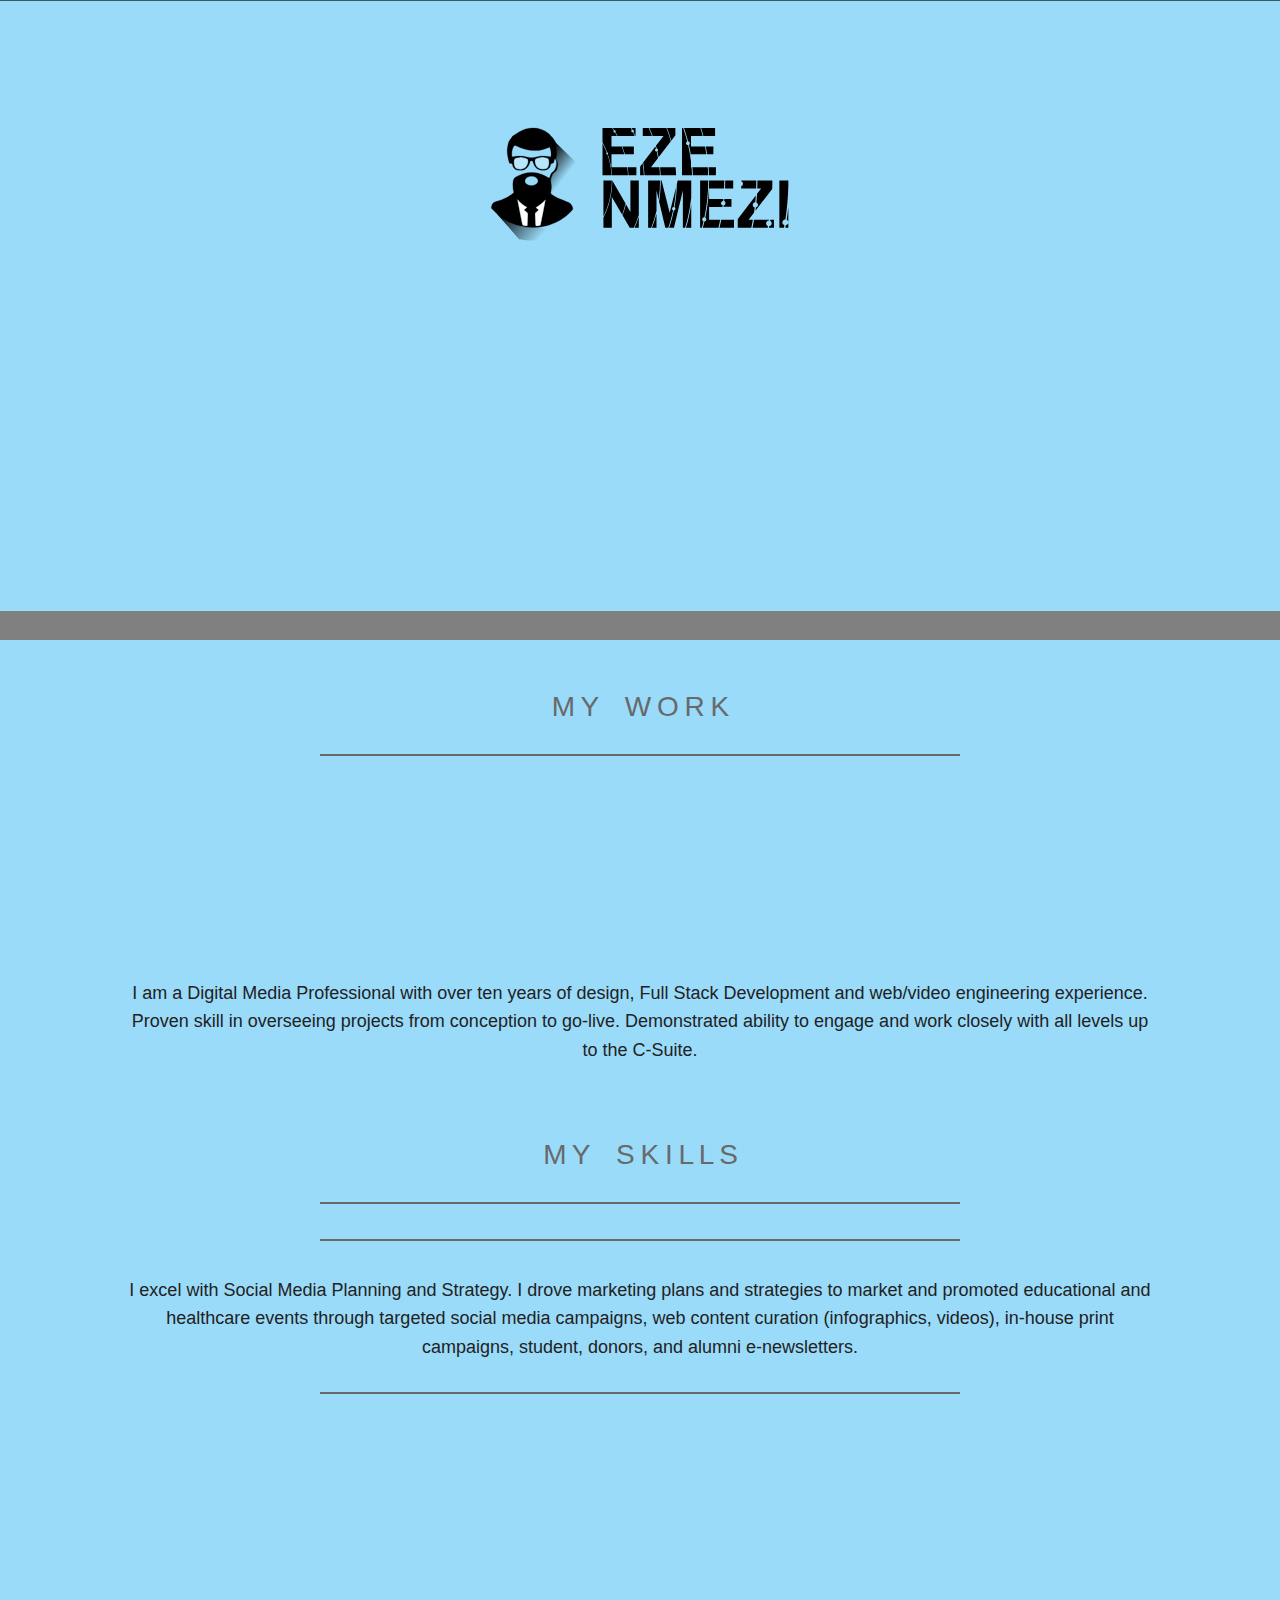
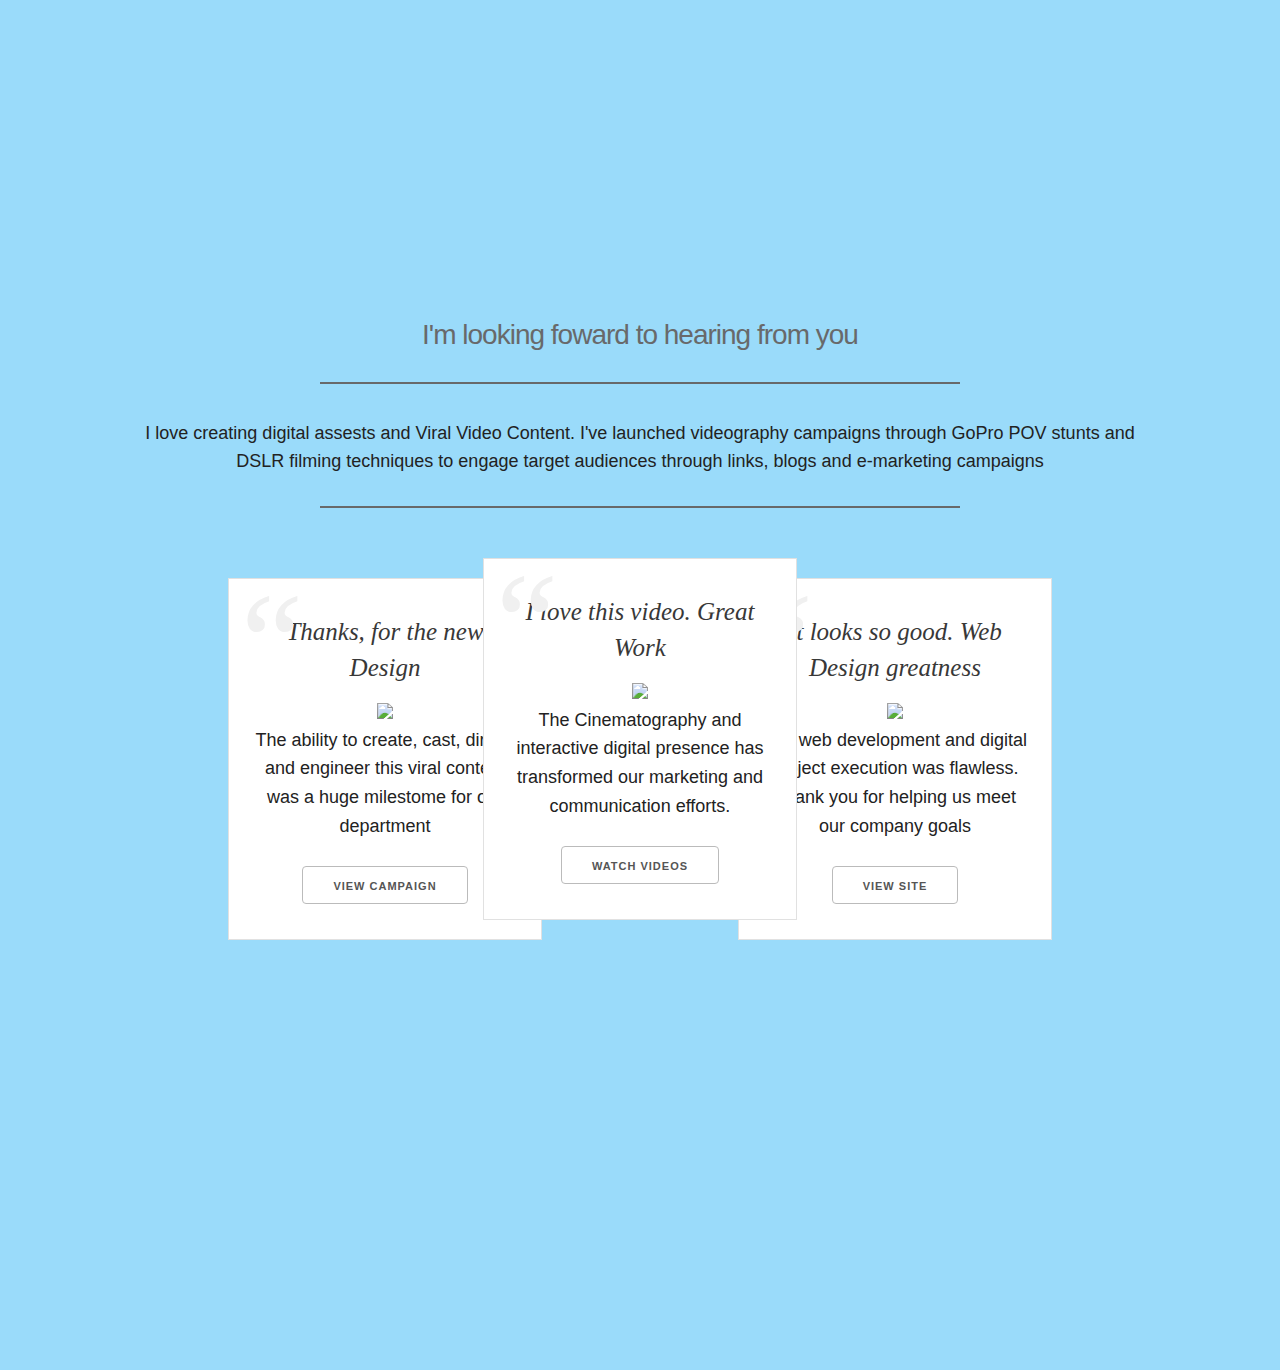
==== index.html @ 30be96ca "form" ====
<!DOCTYPE html>
<html lang="en">
  <head>
    <meta charset="utf-8">
    <title>Eze Nmezi</title>
    <meta name="description" content="A personal website that illustrate my career path and current skills">
    <meta name="author" content="">
    <meta name="viewport" content="width=device-width, initial-scale=1">
    <link rel="stylesheet" href="css/style.css">
    <link rel="icon" sizes="16x16 32x32 48x48 64x64" href="images/favicon.ico">
    <!--if IElink(rel='shortcut icon', href='images/favicon.ico')
    -->
    <!-- Optional: Android & iPhone-->
    <link rel="apple-touch-icon-precomposed" href="images/favicon-152.png">
    <!-- Optional: IE10 Tile.-->
    <meta name="msapplication-TileColor" content="#FFFFFF">
    <meta name="msapplication-TileImage" content="images/favicon-144.png">
    <!-- Optional: ipads, androids, iphones, ...-->
    <link rel="apple-touch-icon-precomposed" sizes="152x152" href="images/favicon-152.png">
    <link rel="apple-touch-icon-precomposed" sizes="144x144" href="images/favicon-144.png">
    <link rel="apple-touch-icon-precomposed" sizes="120x120" href="images/favicon-120.png">
    <link rel="apple-touch-icon-precomposed" sizes="114x114" href="images/favicon-114.png">
    <link rel="apple-touch-icon-precomposed" sizes="72x72" href="images/favicon-72.png">
    <link rel="apple-touch-icon-precomposed" href="images/favicon-57.png">
  </head>
  <body>
    <header class="bird-boxes">
      <div class="back-bird"></div>
      <div class="logo"></div>
      <div class="fore-bird"></div>
      <div class="fore-bird-lefty"></div>
      <div class="barshade"></div>
    </header>
    <section class="content">
      <article>
        <h1>M Y  &nbsp;&nbsp;  W O R K</h1>
        <hr>
        <div class="clothes-pics">
          <div class="row img-row">
            <figure class="columns three"><a href="http://www.ccnm.edu" target="_blank"><img src="images/brand1.jpg">
                <figcaption>Drupal, WordPress, Moodle & More</figcaption></a></figure>
            <figure class="columns three"><a href="http://www.ccnmihc.ca" target="_blank"><img src="images/brand2.jpg">
                <figcaption>Drupal, Wix, CSS3</figcaption></a></figure>
            <figure class="columns three"><a href="https://web.archive.org/web/20010217183633/http://www.freshheads.labatt.com/" target="_blank"><img src="images/brand3.jpg">
                <figcaption>HTML5, FLASH, ActionScript</figcaption></a></figure>
            <figure class="columns three"><a href="http://wattisretail.com/projectPage.php?id=147" target="_blank"><img src="images/brand4.jpg">
                <figcaption>InDesign, Quark,SAP, MSOffice</figcaption></a></figure>
          </div>
          <div class="row img-row">
            <figure class="columns three"><a href="http://lexcorpweb.com/images/Projects/other/BIG_Deloitte1.png" target="_blank"><img src="images/brand5.jpg">
                <figcaption>Package Design, Illustrator</figcaption></a></figure>
            <figure class="columns three"><a href="http://upperviewhomes.com" target="_blank"><img src="images/brand6.jpg">
                <figcaption>FCP, Premiere,Cinematography</figcaption></a></figure>
            <figure class="columns three"><a href="http://www.yak.com" target="_blank"><img src="images/brand7.jpg">
                <figcaption>Photoshop, Branding, Photography, ASP</figcaption></a></figure>
            <figure class="columns three"><a href="http://www.drbdiet.ca" target="_blank"><img src="images/brand8.jpg">
                <figcaption>Tradeshow, e-Signage,  Billboards</figcaption></a></figure>
          </div>
          <div class="row img-row">
            <figure class="columns three"><a href="http://www.satinfinish.com" target="_blank"><img src="images/brand9.jpg">
                <figcaption>Interactive DVD,  ActionScipt, Javascript</figcaption></a></figure>
            <figure class="columns three"><a href="http://www.oicc.ca" target="_blank"><img src="images/brand10.jpg">
                <figcaption>UX Design, PHP, ASP, SQL,<br> Branding, Social Media</figcaption></a></figure>
            <figure class="columns three"><a href="http://www.lifematescanada.com" target="_blank"><img src="images/brand11.jpg">
                <figcaption>Flash, SEO,  SMM, Animation</figcaption></a></figure>
            <figure class="columns three"><a href="http://ccnmbntc.ca" target="_blank"><img src="images/brand12.jpg">
                <figcaption>Drupal, Photography,  Project Management</figcaption></a></figure>
          </div>
        </div>
        <p>I am a Digital Media Professional with over ten years of design, Full Stack Development and web/video engineering experience. Proven skill in overseeing projects from conception to go-live. Demonstrated ability to engage and work closely with all levels up to the C-Suite.</p><br><br>
        <h1>M Y  &nbsp;&nbsp;  S K I L L S</h1>
        <hr>
        <!--
        #l
        #myParallax8.glowbox.overflow-hidden.column
          div(style='left:-1px;top:-1px;background-image: url(images/bg.png); height:900px; width: 100%;', data-lock='yes')
          div(style='left:0px;top:0px;', data-z='15')
            img(src='images/sun.png', width='100%' )
          div(style='left:0px;top:0px;width:100%;', data-z='10')
            img(src='images/parabuilding.png', width='100%', class='max-width:100%; height:auto;')
          div(style='left:1000px;top:150px;', data-z='-5')
            img(src='images/bottomtree.png', width='100%')
          div(style='left:0px;top:-130px;', data-z='-95')
            img(src='images/foretree.png', width='100%')
          div(style='left:1000px;top:640px;', data-z='-295')
            img(src='images/mepara.png', width='100%')
          div(style='left:110px;top:240px;', data-lock='yes')
            p.white
            svg#Layer_1(version='1.1', xmlns='http://www.w3.org/2000/svg', xmlns:xlink='http://www.w3.org/1999/xlink', x='0px', y='0px', width='1920px', height='1080px', viewbox='0 0 1920 1080', enable-background='new 0 0 1920 1080', xml:space='preserve')
              rect(x='66.316', y='69.947', fill='white', stroke='#FFFFFF', opacity='0', stroke-width='3', stroke-miterlimit='10', width='115.79', height='115.79', onmouseover="evt.target.setAttribute('opacity', '0.25');", onmouseout="evt.target.setAttribute('opacity','0');")
              rect(x='188.684', y='69.947', fill='white', stroke='#FFFFFF', opacity='0', stroke-miterlimit='10', width='115.79', height='115.79' onmouseover="evt.target.setAttribute('opacity', '0.25');", onmouseout="evt.target.setAttribute('opacity','0');")
              rect(x='3075', y='69.947', fill='white', stroke='#FFFFFF', opacity='0', stroke-miterlimit='10', width='115.79', height='115.79' onmouseover="evt.target.setAttribute('opacity', '0.25');", onmouseout="evt.target.setAttribute('opacity','0');")
              rect(x='429.474', y='69.947', fill='white', stroke='#FFFFFF', opacity='0', stroke-miterlimit='10', width='115.79', height='115.79' onmouseover="evt.target.setAttribute('opacity', '0.25');", onmouseout="evt.target.setAttribute('opacity','0');")
              rect(x='547.895', y='69.947', fill='white', stroke='#FFFFFF', opacity='0', stroke-miterlimit='10', width='115.79', height='115.79' onmouseover="evt.target.setAttribute('opacity', '0.25');", onmouseout="evt.target.setAttribute('opacity','0');")
              rect(x='670.263', y='69.947', fill='white', stroke='#FFFFFF', opacity='0', stroke-miterlimit='10', width='115.79', height='115.79' onmouseover="evt.target.setAttribute('opacity', '0.25');", onmouseout="evt.target.setAttribute('opacity','0');")
              rect(x='788.685', y='69.947', fill='white', stroke='#FFFFFF', opacity='0', stroke-miterlimit='10', width='115.79', height='115.79' onmouseover="evt.target.setAttribute('opacity', '0.25');", onmouseout="evt.target.setAttribute('opacity','0');")
              rect(x='911.053', y='69.947', fill='white', stroke='#FFFFFF', opacity='0', stroke-miterlimit='10', width='115.789', height='115.79' onmouseover="evt.target.setAttribute('opacity', '0.25');", onmouseout="evt.target.setAttribute('opacity','0');")
              g
              path(fill='none', stroke='#FFFFFF', stroke-width='2', d='M100.941,84.393h9.396v48.708c0,19.333-9.504,25.272-22.032,25.272\
              c-3.456,0-7.668-0.756-10.044-1.728l1.404-7.668c1.944,0.756,4.752,1.404,7.884,1.404c8.424,0,13.392-3.78,13.392-18.036V84.393z')
              path(fill='none', stroke='#FFFFFF', stroke-width='2', d='M124.7,145.738c4.212,2.592,10.368,4.752,16.848,4.752\
              c9.612,0,15.229-5.076,15.229-12.42c0-6.804-3.888-10.692-13.716-14.472c-11.88-4.212-19.225-10.368-19.225-20.628\
              c0-11.34,9.396-19.764,23.544-19.764c7.452,0,12.853,1.728,16.092,3.564l-2.592,7.668c-2.376-1.296-7.236-3.456-13.824-3.456\
              c-9.936,0-13.716,5.94-13.716,10.908c0,6.804,4.428,10.152,14.472,14.04c12.312,4.752,18.576,10.692,18.576,21.384\
              c0,11.232-8.316,20.953-25.488,20.953c-7.02,0-14.688-2.052-18.576-4.644L124.7,145.738z')
        
        -->
        <hr>
        <p>I excel with Social Media Planning and Strategy. I drove marketing plans and strategies to market and promoted educational and healthcare events through targeted social media campaigns, web content curation (infographics, videos), in-house print campaigns, student, donors, and alumni e-newsletters.</p>
        <hr>
        <div class="large-window">
          <div class="window-tint">
            <div class="promo-text">Give me a Call<strong><span>Cell 416-SER-IOUS </span></strong><a href="" class="window-cta">Call Now</a></div>
          </div>
        </div>
        <h1>I'm looking foward to hearing from you</h1>
        <hr>
        <p>I love creating digital assests and Viral Video Content. I've launched videography campaigns through GoPro POV stunts and DSLR filming techniques to engage target audiences through links, blogs and e-marketing campaigns</p>
        <hr>
        <div class="blog-posts row">
          <div class="post columns four post-1">
            <blockquote>Thanks, for the new Design</blockquote><img src="images/posts/one.jpg">
            <p>The ability to create, cast, direct, and engineer this viral content was a huge milestome for our department</p>
            <p><a href="http://myccnm2012.tumblr.com" target="_blank" class="button"> View Campaign</a></p>
          </div>
          <div class="post columns four post-2">
            <blockquote>I love this video. Great Work</blockquote><img src="images/posts/two.jpg">
            <p>The Cinematography and interactive digital presence has transformed our marketing and communication efforts.</p>
            <p><a href="https://vimeo.com/65852728" target="_blank" class="button">Watch Videos</a></p>
          </div>
          <div class="post columns four post-3">
            <blockquote>It looks so good. Web Design greatness</blockquote><img src="images/posts/three.jpg">
            <p>The web development and digital project execution was flawless. Thank you for helping us meet our company goals</p>
            <p><a href="http://annualreport.ccnm.edu" target="_blank" class="button">View Site</a></p>
          </div>
        </div>
      </article>
    </section>
    <footer>
      <div class="row footer-stuff">
        <div class="columns three"><strong>STAY IN TOUCH WITH ME</strong>
          <ul>
            <li><a href="https://twitter.com/ezenmezi">Twitter</a></li>
            <li><a href="https://www.behance.net/ezenmezi">Behance</a></li>
            <li><a href="https://www.linkedin.com/in/ezenick">LinkedIN</a></li>
            <li><a href="https://www.instagram.com/mediakingdoms">Instagram</a></li>
          </ul>
        </div>
        <div class="columns three"><strong>Top 5 Sites</strong>
          <ul>
            <li><a href="http://www.ezestudio.com" target="_blank" title="(Freelance Site)">Eze Studio</a></li>
            <li><a href="http://www.mediakingdoms.com" target="_blank" title="Company Site">Media Kingdoms</a></li>
            <li><a href="http://annualreport.ccnm.edu" target="_blank">Annual Reports(WordPress)</a></li>
            <li><a href="http://www.ccnm.edu/sites/ccnm/files/flashcontent/ar_final.swf" target="_blank">Annual Reports(Flash)</a></li>
            <li><a href="http://myccnm2012.tumblr.com/" target="_blank">Annual Reports(Social Media)</a></li>
          </ul>
        </div>
        <div class="columns six">
          <h1>Wait, please don't go</h1>
          <p><strong> I promise... </strong>I wont send you an email unless it's really awesome.</p>
          <form action="mailto:eze.nmezi@gmail.com?Subject=Test_Post" class="php">').row 
            <div class="columns eight">
              <input type="email" placeholder="Your Email" class="u-full-width">
              <input type="hidden" name="recipient" value="info@ezenmezi.com" class="hidden">
            </div>
            <div class="columns four">
              <input type="submit" value="Subscribe" class="button-primary">
            </div>
          </form>
        </div>
      </div>
    </footer>
  </body>
  <script src="js/jquery-2.1.3.min.js"></script>
  <script type="text/javascript" src="js/jquery.real-parallax.js"></script>
  <script type="text/javascript">
    $(document).ready(function(){
    $('#myParallax8').parallax({ focusZ:40, sensitivityX:0, sensitivityY:0.6});
    });
    
  </script>
  <script src="js/functions.js"></script>
</html>
---- css/style.css ----
@charset "UTF-8";
/*! normalize.css v3.0.2 | MIT License | git.io/normalize */
/**
 * 1. Set default font family to sans-serif.
 * 2. Prevent iOS text size adjust after orientation change, without disabling
 *    user zoom.
 */
html {
  font-family: sans-serif;
  /* 1 */
  -ms-text-size-adjust: 100%;
  /* 2 */
  -webkit-text-size-adjust: 100%;
  /* 2 */ }

/**
 * Remove default margin.
 */
body {
  margin: 0; }

/* HTML5 display definitions
   ========================================================================== */
/**
 * Correct `block` display not defined for any HTML5 element in IE 8/9.
 * Correct `block` display not defined for `details` or `summary` in IE 10/11
 * and Firefox.
 * Correct `block` display not defined for `main` in IE 11.
 */
article,
aside,
details,
figcaption,
figure,
footer,
header,
hgroup,
main,
menu,
nav,
section,
summary {
  display: block; }

/**
 * 1. Correct `inline-block` display not defined in IE 8/9.
 * 2. Normalize vertical alignment of `progress` in Chrome, Firefox, and Opera.
 */
audio,
canvas,
progress,
video {
  display: inline-block;
  /* 1 */
  vertical-align: baseline;
  /* 2 */ }

/**
 * Prevent modern browsers from displaying `audio` without controls.
 * Remove excess height in iOS 5 devices.
 */
audio:not([controls]) {
  display: none;
  height: 0; }

/**
 * Address `[hidden]` styling not present in IE 8/9/10.
 * Hide the `template` element in IE 8/9/11, Safari, and Firefox < 22.
 */
[hidden],
template {
  display: none; }

/* Links
   ========================================================================== */
/**
 * Remove the gray background color from active links in IE 10.
 */
a {
  background-color: transparent; }

/**
 * Improve readability when focused and also mouse hovered in all browsers.
 */
a:active,
a:hover {
  outline: 0; }

/* Text-level semantics
   ========================================================================== */
/**
 * Address styling not present in IE 8/9/10/11, Safari, and Chrome.
 */
abbr[title] {
  border-bottom: 1px dotted; }

/**
 * Address style set to `bolder` in Firefox 4+, Safari, and Chrome.
 */
b,
strong {
  font-weight: bold; }

/**
 * Address styling not present in Safari and Chrome.
 */
dfn {
  font-style: italic; }

/**
 * Address variable `h1` font-size and margin within `section` and `article`
 * contexts in Firefox 4+, Safari, and Chrome.
 */
h1 {
  font-size: 2em;
  margin: 0.67em 0; }

/**
 * Address styling not present in IE 8/9.
 */
mark {
  background: #ff0;
  color: #000; }

/**
 * Address inconsistent and variable font size in all browsers.
 */
small {
  font-size: 80%; }

/**
 * Prevent `sub` and `sup` affecting `line-height` in all browsers.
 */
sub,
sup {
  font-size: 75%;
  line-height: 0;
  position: relative;
  vertical-align: baseline; }

sup {
  top: -0.5em; }

sub {
  bottom: -0.25em; }

/* Embedded content
   ========================================================================== */
/**
 * Remove border when inside `a` element in IE 8/9/10.
 */
img {
  border: 0; }

/**
 * Correct overflow not hidden in IE 9/10/11.
 */
svg:not(:root) {
  overflow: hidden; }

/* Grouping content
   ========================================================================== */
/**
 * Address margin not present in IE 8/9 and Safari.
 */
figure {
  margin: 1em 40px; }

/**
 * Address differences between Firefox and other browsers.
 */
hr {
  -moz-box-sizing: content-box;
  box-sizing: content-box;
  height: 0; }

/**
 * Contain overflow in all browsers.
 */
pre {
  overflow: auto; }

/**
 * Address odd `em`-unit font size rendering in all browsers.
 */
code,
kbd,
pre,
samp {
  font-family: monospace, monospace;
  font-size: 1em; }

/* Forms
   ========================================================================== */
/**
 * Known limitation: by default, Chrome and Safari on OS X allow very limited
 * styling of `select`, unless a `border` property is set.
 */
/**
 * 1. Correct color not being inherited.
 *    Known issue: affects color of disabled elements.
 * 2. Correct font properties not being inherited.
 * 3. Address margins set differently in Firefox 4+, Safari, and Chrome.
 */
button,
input,
optgroup,
select,
textarea {
  color: inherit;
  /* 1 */
  font: inherit;
  /* 2 */
  margin: 0;
  /* 3 */ }

/**
 * Address `overflow` set to `hidden` in IE 8/9/10/11.
 */
button {
  overflow: visible; }

/**
 * Address inconsistent `text-transform` inheritance for `button` and `select`.
 * All other form control elements do not inherit `text-transform` values.
 * Correct `button` style inheritance in Firefox, IE 8/9/10/11, and Opera.
 * Correct `select` style inheritance in Firefox.
 */
button,
select {
  text-transform: none; }

/**
 * 1. Avoid the WebKit bug in Android 4.0.* where (2) destroys native `audio`
 *    and `video` controls.
 * 2. Correct inability to style clickable `input` types in iOS.
 * 3. Improve usability and consistency of cursor style between image-type
 *    `input` and others.
 */
button,
html input[type="button"],
input[type="reset"],
input[type="submit"] {
  -webkit-appearance: button;
  /* 2 */
  cursor: pointer;
  /* 3 */ }

/**
 * Re-set default cursor for disabled elements.
 */
button[disabled],
html input[disabled] {
  cursor: default; }

/**
 * Remove inner padding and border in Firefox 4+.
 */
button::-moz-focus-inner,
input::-moz-focus-inner {
  border: 0;
  padding: 0; }

/**
 * Address Firefox 4+ setting `line-height` on `input` using `!important` in
 * the UA stylesheet.
 */
input {
  line-height: normal; }

/**
 * It's recommended that you don't attempt to style these elements.
 * Firefox's implementation doesn't respect box-sizing, padding, or width.
 *
 * 1. Address box sizing set to `content-box` in IE 8/9/10.
 * 2. Remove excess padding in IE 8/9/10.
 */
input[type="checkbox"],
input[type="radio"] {
  -moz-box-sizing: border-box;
       box-sizing: border-box;
  /* 1 */
  padding: 0;
  /* 2 */ }

/**
 * Fix the cursor style for Chrome's increment/decrement buttons. For certain
 * `font-size` values of the `input`, it causes the cursor style of the
 * decrement button to change from `default` to `text`.
 */
input[type="number"]::-webkit-inner-spin-button,
input[type="number"]::-webkit-outer-spin-button {
  height: auto; }

/**
 * 1. Address `appearance` set to `searchfield` in Safari and Chrome.
 * 2. Address `box-sizing` set to `border-box` in Safari and Chrome
 *    (include `-moz` to future-proof).
 */
input[type="search"] {
  -webkit-appearance: textfield;
  /* 1 */
  -moz-box-sizing: content-box;
  /* 2 */
  box-sizing: content-box; }

/**
 * Remove inner padding and search cancel button in Safari and Chrome on OS X.
 * Safari (but not Chrome) clips the cancel button when the search input has
 * padding (and `textfield` appearance).
 */
input[type="search"]::-webkit-search-cancel-button,
input[type="search"]::-webkit-search-decoration {
  -webkit-appearance: none; }

/**
 * Define consistent border, margin, and padding.
 */
fieldset {
  border: 1px solid #c0c0c0;
  margin: 0 2px;
  padding: 0.35em 0.625em 0.75em; }

/**
 * 1. Correct `color` not being inherited in IE 8/9/10/11.
 * 2. Remove padding so people aren't caught out if they zero out fieldsets.
 */
legend {
  border: 0;
  /* 1 */
  padding: 0;
  /* 2 */ }

/**
 * Remove default vertical scrollbar in IE 8/9/10/11.
 */
textarea {
  overflow: auto; }

/**
 * Don't inherit the `font-weight` (applied by a rule above).
 * NOTE: the default cannot safely be changed in Chrome and Safari on OS X.
 */
optgroup {
  font-weight: bold; }

/* Tables
   ========================================================================== */
/**
 * Remove most spacing between table cells.
 */
table {
  border-collapse: collapse;
  border-spacing: 0; }

td,
th {
  padding: 0; }

/*
* Skeleton V2.0.4
* Copyright 2014, Dave Gamache
* www.getskeleton.com
* Free to use under the MIT license.
* http://www.opensource.org/licenses/mit-license.php
* 12/29/2014
*/
/* Table of contents
––––––––––––––––––––––––––––––––––––––––––––––––––
- Grid
- Base Styles
- Typography
- Links
- Buttons
- Forms
- Lists
- Code
- Tables
- Spacing
- Utilities
- Clearing
- Media Queries
*/
/* Grid
–––––––––––––––––––––––––––––––––––––––––––––––––– */
.container {
  position: relative;
  width: 100%;
  max-width: 960px;
  margin: 0 auto;
  padding: 0 20px;
  -moz-box-sizing: border-box;
       box-sizing: border-box; }

.column,
.columns {
  width: 100%;
  float: left;
  -moz-box-sizing: border-box;
       box-sizing: border-box; }

/* For devices larger than 400px */
@media (min-width: 400px) {
  .container {
    width: 85%;
    padding: 0; }

  .fore-bird {
    width: 100%;
    height: 873px;
    background-image: url(../images/fore-bird500.png);
    background-repeat: no-repeat;
    background-position: right bottom;
    position: absolute;
    float: right;
    margin-left: 0px;
    top: 100px; } }
/* For devices larger than 550px */
@media (min-width: 550px) {
  .container {
    width: 80%; }

  .fore-bird {
    width: 100%;
    height: 873px;
    background-image: url(../images/fore-bird.png);
    background-repeat: no-repeat;
    background-position: right bottom;
    position: absolute;
    float: right;
    margin-left: 0px;
    top: 100px; }

  .column,
  .columns {
    margin-left: 4%; }

  .column:first-child,
  .columns:first-child {
    margin-left: 0; }

  .one.column,
  .one.columns {
    width: 4.66666666667%; }

  .two.columns {
    width: 13.3333333333%; }

  .three.columns {
    width: 22%; }

  .four.columns {
    width: 30.6666666667%; }

  .five.columns {
    width: 39.3333333333%; }

  .six.columns {
    width: 48%; }

  .seven.columns {
    width: 56.6666666667%; }

  .eight.columns {
    width: 65.3333333333%; }

  .nine.columns {
    width: 74.0%; }

  .ten.columns {
    width: 82.6666666667%; }

  .eleven.columns {
    width: 91.3333333333%; }

  .twelve.columns {
    width: 100%;
    margin-left: 0; }

  .one-third.column {
    width: 30.6666666667%; }

  .two-thirds.column {
    width: 65.3333333333%; }

  .one-half.column {
    width: 48%; }

  /* Offsets */
  .offset-by-one.column,
  .offset-by-one.columns {
    margin-left: 8.66666666667%; }

  .offset-by-two.column,
  .offset-by-two.columns {
    margin-left: 17.3333333333%; }

  .offset-by-three.column,
  .offset-by-three.columns {
    margin-left: 26%; }

  .offset-by-four.column,
  .offset-by-four.columns {
    margin-left: 34.6666666667%; }

  .offset-by-five.column,
  .offset-by-five.columns {
    margin-left: 43.3333333333%; }

  .offset-by-six.column,
  .offset-by-six.columns {
    margin-left: 52%; }

  .offset-by-seven.column,
  .offset-by-seven.columns {
    margin-left: 60.6666666667%; }

  .offset-by-eight.column,
  .offset-by-eight.columns {
    margin-left: 69.3333333333%; }

  .offset-by-nine.column,
  .offset-by-nine.columns {
    margin-left: 78.0%; }

  .offset-by-ten.column,
  .offset-by-ten.columns {
    margin-left: 86.6666666667%; }

  .offset-by-eleven.column,
  .offset-by-eleven.columns {
    margin-left: 95.3333333333%; }

  .offset-by-one-third.column,
  .offset-by-one-third.columns {
    margin-left: 34.6666666667%; }

  .offset-by-two-thirds.column,
  .offset-by-two-thirds.columns {
    margin-left: 69.3333333333%; }

  .offset-by-one-half.column,
  .offset-by-one-half.columns {
    margin-left: 52%; } }
/* Base Styles
–––––––––––––––––––––––––––––––––––––––––––––––––– */
/* NOTE
html is set to 62.5% so that all the REM measurements throughout Skeleton
are based on 10px sizing. So basically 1.5rem = 15px :) */
html {
  font-size: 62.5%; }

body {
  font-size: 1.5em;
  /* currently ems cause chrome bug misinterpreting rems on body element */
  line-height: 1.6;
  font-weight: 400;
  font-family: "Raleway", "HelveticaNeue", "Helvetica Neue", Helvetica, Arial, sans-serif;
  color: #222; }

/* Typography
–––––––––––––––––––––––––––––––––––––––––––––––––– */
h1, h2, h3, h4, h5, h6 {
  margin-top: 0;
  margin-bottom: 2rem;
  font-weight: 300; }

h1 {
  font-size: 4.0rem;
  line-height: 1.2;
  letter-spacing: -.1rem; }

h2 {
  font-size: 3.6rem;
  line-height: 1.25;
  letter-spacing: -.1rem; }

h3 {
  font-size: 3.0rem;
  line-height: 1.3;
  letter-spacing: -.1rem; }

h4 {
  font-size: 2.4rem;
  line-height: 1.35;
  letter-spacing: -.08rem; }

h5 {
  font-size: 1.8rem;
  line-height: 1.5;
  letter-spacing: -.05rem; }

h6 {
  font-size: 1.5rem;
  line-height: 1.6;
  letter-spacing: 0; }

/* Larger than phablet */
@media (min-width: 550px) {
  h1 {
    font-size: 5.0rem; }

  h2 {
    font-size: 4.2rem; }

  h3 {
    font-size: 3.6rem; }

  h4 {
    font-size: 3.0rem; }

  h5 {
    font-size: 2.4rem; }

  h6 {
    font-size: 1.5rem; } }
p {
  margin-top: 0; }

/* Links
–––––––––––––––––––––––––––––––––––––––––––––––––– */
a {
  color: #1EAEDB; }

a:hover {
  color: #0FA0CE; }

/* Buttons
–––––––––––––––––––––––––––––––––––––––––––––––––– */
.button,
button,
input[type="submit"],
input[type="reset"],
input[type="button"] {
  display: inline-block;
  height: 38px;
  padding: 0 30px;
  color: #555;
  text-align: center;
  font-size: 11px;
  font-weight: 600;
  line-height: 38px;
  letter-spacing: .1rem;
  text-transform: uppercase;
  text-decoration: none;
  white-space: nowrap;
  background-color: transparent;
  border-radius: 4px;
  border: 1px solid #bbb;
  cursor: pointer;
  -moz-box-sizing: border-box;
       box-sizing: border-box; }

.button:hover,
button:hover,
input[type="submit"]:hover,
input[type="reset"]:hover,
input[type="button"]:hover,
.button:focus,
button:focus,
input[type="submit"]:focus,
input[type="reset"]:focus,
input[type="button"]:focus {
  color: #333;
  border-color: #888;
  outline: 0; }

.button.button-primary,
button.button-primary,
input[type="submit"].button-primary,
input[type="reset"].button-primary,
input[type="button"].button-primary {
  color: #FFF;
  background-color: #33C3F0;
  border-color: #33C3F0; }

.button.button-primary:hover,
button.button-primary:hover,
input[type="submit"].button-primary:hover,
input[type="reset"].button-primary:hover,
input[type="button"].button-primary:hover,
.button.button-primary:focus,
button.button-primary:focus,
input[type="submit"].button-primary:focus,
input[type="reset"].button-primary:focus,
input[type="button"].button-primary:focus {
  color: #FFF;
  background-color: #1EAEDB;
  border-color: #1EAEDB; }

/* Forms
–––––––––––––––––––––––––––––––––––––––––––––––––– */
input[type="email"],
input[type="number"],
input[type="search"],
input[type="text"],
input[type="tel"],
input[type="url"],
input[type="password"],
textarea,
select {
  height: 38px;
  padding: 6px 10px;
  /* The 6px vertically centers text on FF, ignored by Webkit */
  background-color: #fff;
  border: 1px solid #D1D1D1;
  border-radius: 4px;
  box-shadow: none;
  -moz-box-sizing: border-box;
       box-sizing: border-box; }

/* Removes awkward default styles on some inputs for iOS */
input[type="email"],
input[type="number"],
input[type="search"],
input[type="text"],
input[type="tel"],
input[type="url"],
input[type="password"],
textarea {
  -webkit-appearance: none;
  -moz-appearance: none;
  appearance: none; }

textarea {
  min-height: 65px;
  padding-top: 6px;
  padding-bottom: 6px; }

input[type="email"]:focus,
input[type="number"]:focus,
input[type="search"]:focus,
input[type="text"]:focus,
input[type="tel"]:focus,
input[type="url"]:focus,
input[type="password"]:focus,
textarea:focus,
select:focus {
  border: 1px solid #33C3F0;
  outline: 0; }

label,
legend {
  display: block;
  margin-bottom: .5rem;
  font-weight: 600; }

fieldset {
  padding: 0;
  border-width: 0; }

input[type="checkbox"],
input[type="radio"] {
  display: inline; }

label > .label-body {
  display: inline-block;
  margin-left: .5rem;
  font-weight: normal; }

/* Lists
–––––––––––––––––––––––––––––––––––––––––––––––––– */
ul {
  list-style: circle inside; }

ol {
  list-style: decimal inside; }

ol, ul {
  padding-left: 0;
  margin-top: 0; }

ul ul,
ul ol,
ol ol,
ol ul {
  margin: 1.5rem 0 1.5rem 3rem;
  font-size: 90%; }

li {
  margin-bottom: 1rem; }

/* Code
–––––––––––––––––––––––––––––––––––––––––––––––––– */
code {
  padding: .2rem .5rem;
  margin: 0 .2rem;
  font-size: 90%;
  white-space: nowrap;
  background: #F1F1F1;
  border: 1px solid #E1E1E1;
  border-radius: 4px; }

pre > code {
  display: block;
  padding: 1rem 1.5rem;
  white-space: pre; }

/* Tables
–––––––––––––––––––––––––––––––––––––––––––––––––– */
th,
td {
  padding: 12px 15px;
  text-align: left;
  border-bottom: 1px solid #E1E1E1; }

th:first-child,
td:first-child {
  padding-left: 0; }

th:last-child,
td:last-child {
  padding-right: 0; }

/* Spacing
–––––––––––––––––––––––––––––––––––––––––––––––––– */
button,
.button {
  margin-bottom: 1rem; }

input,
textarea,
select,
fieldset {
  margin-bottom: 1.5rem; }

pre,
blockquote,
dl,
figure,
table,
p,
ul,
ol,
form {
  margin-bottom: 2.5rem; }

/* Utilities
–––––––––––––––––––––––––––––––––––––––––––––––––– */
.u-full-width {
  width: 100%;
  -moz-box-sizing: border-box;
       box-sizing: border-box; }

.u-max-full-width {
  max-width: 100%;
  -moz-box-sizing: border-box;
       box-sizing: border-box; }

.u-pull-right {
  float: right; }

.u-pull-left {
  float: left; }

/* Misc
–––––––––––––––––––––––––––––––––––––––––––––––––– */
hr {
  margin-top: 3rem;
  margin-bottom: 3.5rem;
  border-width: 0;
  border-top: 1px solid #E1E1E1; }

/* Clearing
–––––––––––––––––––––––––––––––––––––––––––––––––– */
/* Self Clearing Goodness */
.container:after,
.row:after,
.u-cf {
  content: "";
  display: table;
  clear: both; }

/* Media Queries
–––––––––––––––––––––––––––––––––––––––––––––––––– */
/*
Note: The best way to structure the use of media queries is to create the queries
near the relevant code. For example, if you wanted to change the styles for buttons
on small devices, paste the mobile query code up in the buttons section and style it
there.
*/
/* Larger than mobile */
/* Larger than phablet (also point when grid becomes active) */
/* Larger than tablet */
/* Larger than desktop */
/* Larger than Desktop HD */
body {
  font-family: "Open Sans", sans-serif;
  background-color: #9adbfa; }

h1 {
  color: #68696a;
  weight: 300; }

figure {
  margin: auto; }

.content {
  position: relative;
  background: #9adbfa;
  margin-bottom: 400px;
  overflow: hidden; }
  .content article {
    padding: 50px 0;
    max-width: 1024px;
    margin: 0 auto;
    text-align: center; }
    .content article p {
      font-size: 18px; }
    .content article h1 {
      font-size: 28px; }
    .content article hr {
      height: 2px;
      border: none;
      background-color: #68696a;
      width: 640px; }

img {
  max-width: 100%; }

/*  Parallax related styles */
.overflow-hidden {
  position: relative;
  overflow: hidden;
  padding: 0;
  margin: 0; }

.glowbox {
  box-shadow: 0 0 3px 1px #000; }

#myParallax8 {
  position: absolute;
  background-color: rgba(0, 0, 0, 0.6);
  left: 0px;
  width: 100%;
  height: 800px; }

.bird-boxes {
  position: relative;
  height: 640px;
  background-image: url(../images/bird-bg.jpg);
  background-size: auto 100%;
  background-position: top center;
  background-attachment: fixed;
  overflow: hidden; }

.barshade {
  height: 680px;
  width: 100%;
  background-color: rgba(0, 0, 0, 0.6);
  position: absolute;
  top: -629px;
  margin-top: -50px; }

.logo {
  height: 125px;
  width: 100%;
  background-image: url(../images/logo.svg);
  background-position: center;
  background-repeat: no-repeat;
  position: absolute;
  top: 50%;
  margin-top: -200px; }

.fore-bird {
  width: 100%;
  height: 873px;
  position: absolute;
  float: right;
  margin-left: 0px;
  top: 100px; }

.fore-bird-lefty {
  width: 100%;
  height: 873px;
  background-image: url(../images/fore-bird_left.png);
  background-repeat: no-repeat;
  background-position: left bottom;
  position: absolute;
  float: left;
  margin-left: 0px;
  top: 0px; }

.back-bird {
  width: 1410px;
  height: 600px;
  background-image: url(../images/back-bird.png);
  background-repeat: no-repeat;
  background-position: top left;
  position: absolute;
  left: 50%;
  margin-left: -952px;
  top: 205px; }

.clothes-pics {
  margin-bottom: 20px; }
  .clothes-pics figure {
    margin-bottom: 40px;
    position: relative;
    opacity: 0;
    -webkit-transform: translateX(30px);
        -ms-transform: translateX(30px);
            transform: translateX(30px);
    -webkit-transition: all 0.4s ease-in-out;
            transition: all 0.4s ease-in-out;
    overflow: hidden;
    cursor: pointer; }
    .clothes-pics figure.is-showing {
      opacity: 1;
      -webkit-transform: translateX(0px);
          -ms-transform: translateX(0px);
              transform: translateX(0px); }
    .clothes-pics figure img {
      display: block;
      -webkit-transform: scale(1.9);
          -ms-transform: scale(1.9);
              transform: scale(1.9);
      -webkit-transition: all 0.3s ease-in-out;
              transition: all 0.3s ease-in-out; }
    .clothes-pics figure:hover figcaption {
      left: 0%; }
    .clothes-pics figure:hover img {
      -webkit-transform: scale(1);
          -ms-transform: scale(1);
              transform: scale(1); }
  .clothes-pics figcaption {
    position: absolute;
    bottom: 0px;
    left: -100%;
    background: rgba(204, 204, 204, 0.6);
    color: black;
    padding: 2px 8px;
    font-size: 11px;
    -webkit-transition: all 0.3s ease-in-out;
            transition: all 0.3s ease-in-out; }

.large-window {
  height: 1024px;
  background-image: url(../images/longshot.jpg);
  background-position: center 0px;
  background-repeat: repeat-y;
  background-attachment: fixed;
  margin-top: 1000px;
  margin-bottom: 100px;
  border-radius: 50%;
  position: relative; }
  .large-window .window-tint {
    background-color: rgba(0, 0, 0, 0.75);
    position: absolute;
    top: 0;
    left: 0;
    right: 0;
    bottom: 0;
    border-radius: 59%;
    display: -webkit-flex;
    display: -ms-flexbox;
    display: flex;
    -webkit-justify-content: center;
        -ms-flex-pack: center;
            justify-content: center;
    -webkit-align-items: center;
        -ms-flex-align: center;
            align-items: center;
    opacity: 0; }
  .large-window .promo-text {
    color: white;
    font-weight: 100;
    font-size: 80px;
    line-height: 1.2; }
    .large-window .promo-text strong {
      display: block;
      font-size: 30px; }
    .large-window .promo-text span {
      font-weight: 300;
      font-size: 18px;
      font-style: italic;
      color: rgba(255, 255, 255, 0.6); }
    .large-window .promo-text .window-cta {
      font-size: 50px;
      text-decoration: none;
      color: white;
      border: 1px solid white;
      padding: 10px 20px;
      -webkit-transition: all 0.3s ease-in-out;
              transition: all 0.3s ease-in-out; }
      .large-window .promo-text .window-cta:hover {
        background: white;
        color: black; }

.blog-posts {
  margin-top: 50px; }
  .blog-posts .post {
    border: 1px solid #e1e1e1;
    padding: 20px 20px 0;
    background: white;
    position: relative; }
  .blog-posts .post-1 {
    -webkit-transform: translate(100px, 20px);
        -ms-transform: translate(100px, 20px);
            transform: translate(100px, 20px); }
  .blog-posts .post-2 {
    z-index: 2; }
  .blog-posts .post-3 {
    -webkit-transform: translate(-100px, 20px);
        -ms-transform: translate(-100px, 20px);
            transform: translate(-100px, 20px); }
  .blog-posts blockquote {
    font-family: Georgia, serif;
    font-size: 25px;
    font-style: italic;
    margin: 0.25em 0;
    padding: 0.35em 10px;
    line-height: 1.45;
    position: relative;
    color: #383838; }
  .blog-posts blockquote:before {
    display: block;
    padding-left: 0px;
    content: "“";
    font-size: 140px;
    position: absolute;
    left: -22px;
    top: -65px;
    color: #f0f0f0; }

footer {
  background: gray;
  color: white;
  padding: 40px 0;
  position: fixed;
  bottom: 0;
  width: 100%;
  z-index: -1; }
  footer .footer-stuff {
    max-width: 1024px;
    margin: 0 auto; }
  footer a {
    color: white; }
  footer input {
    color: #666; }
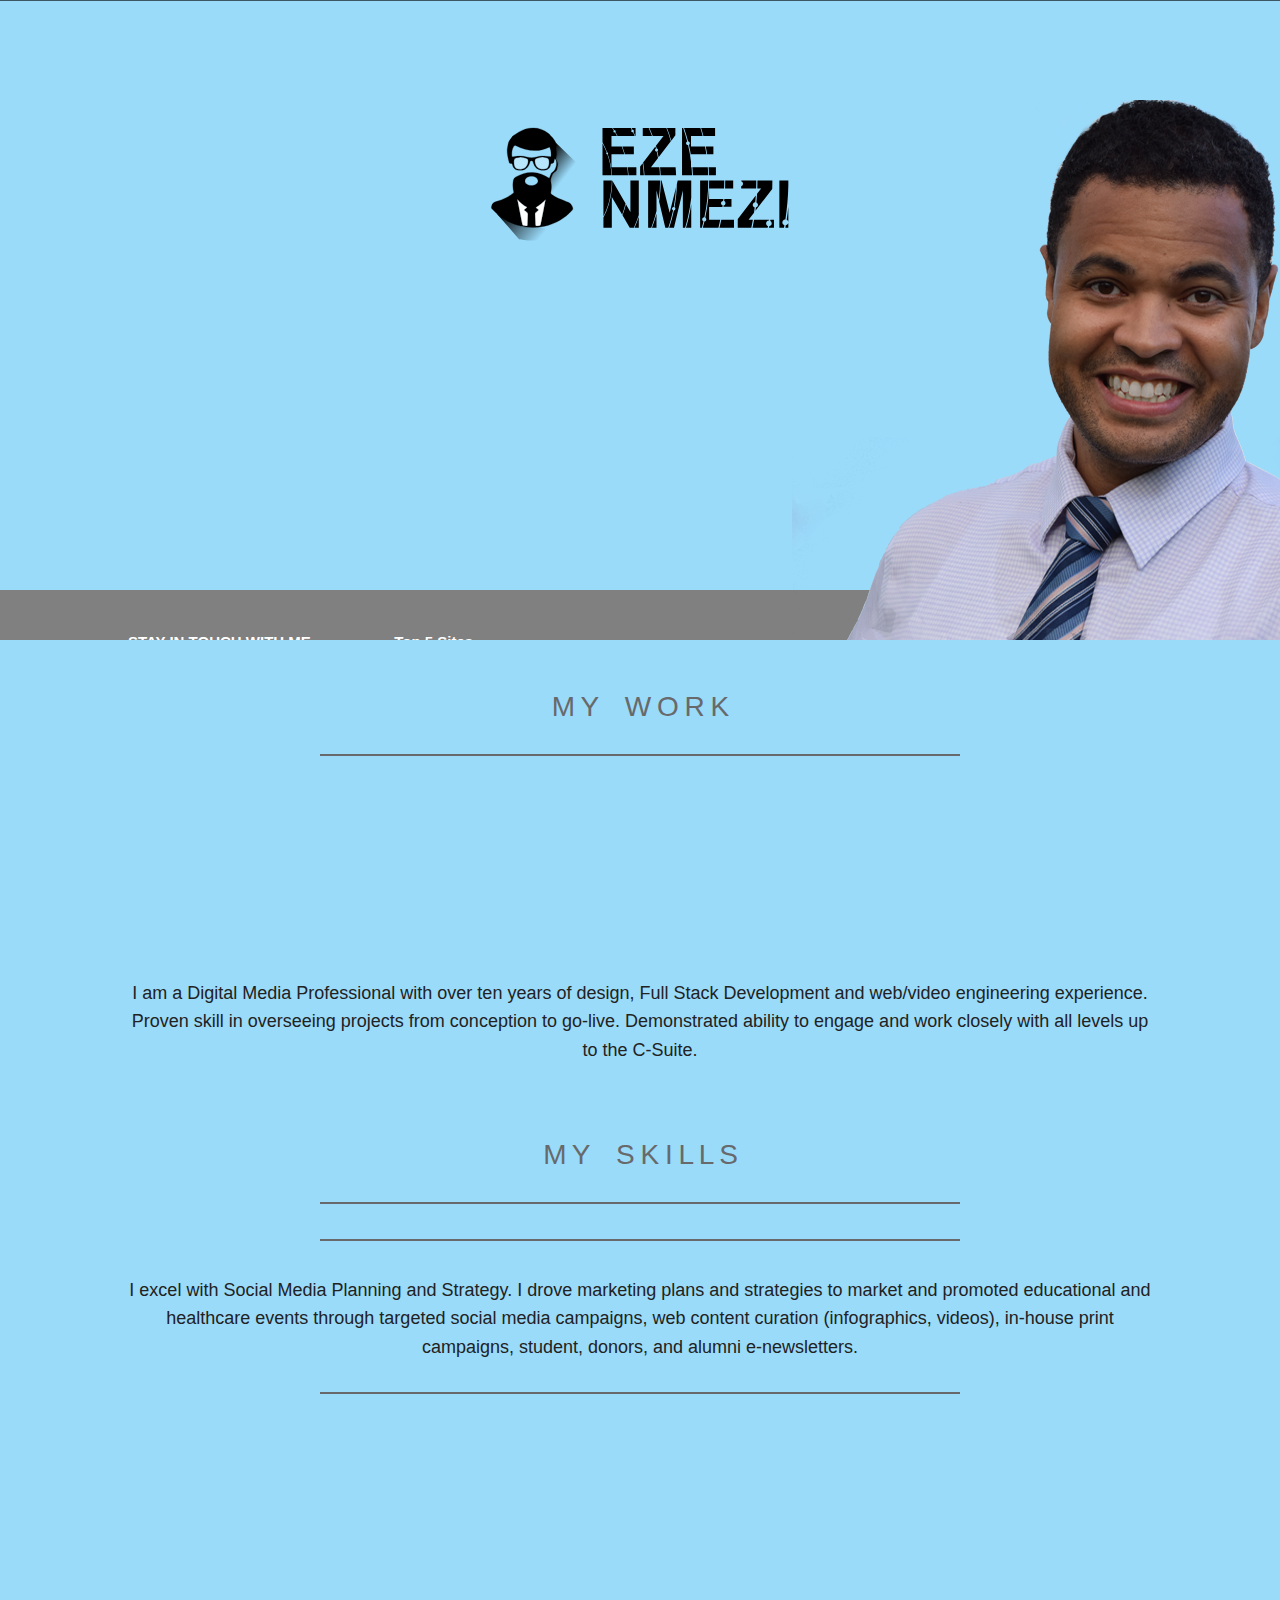
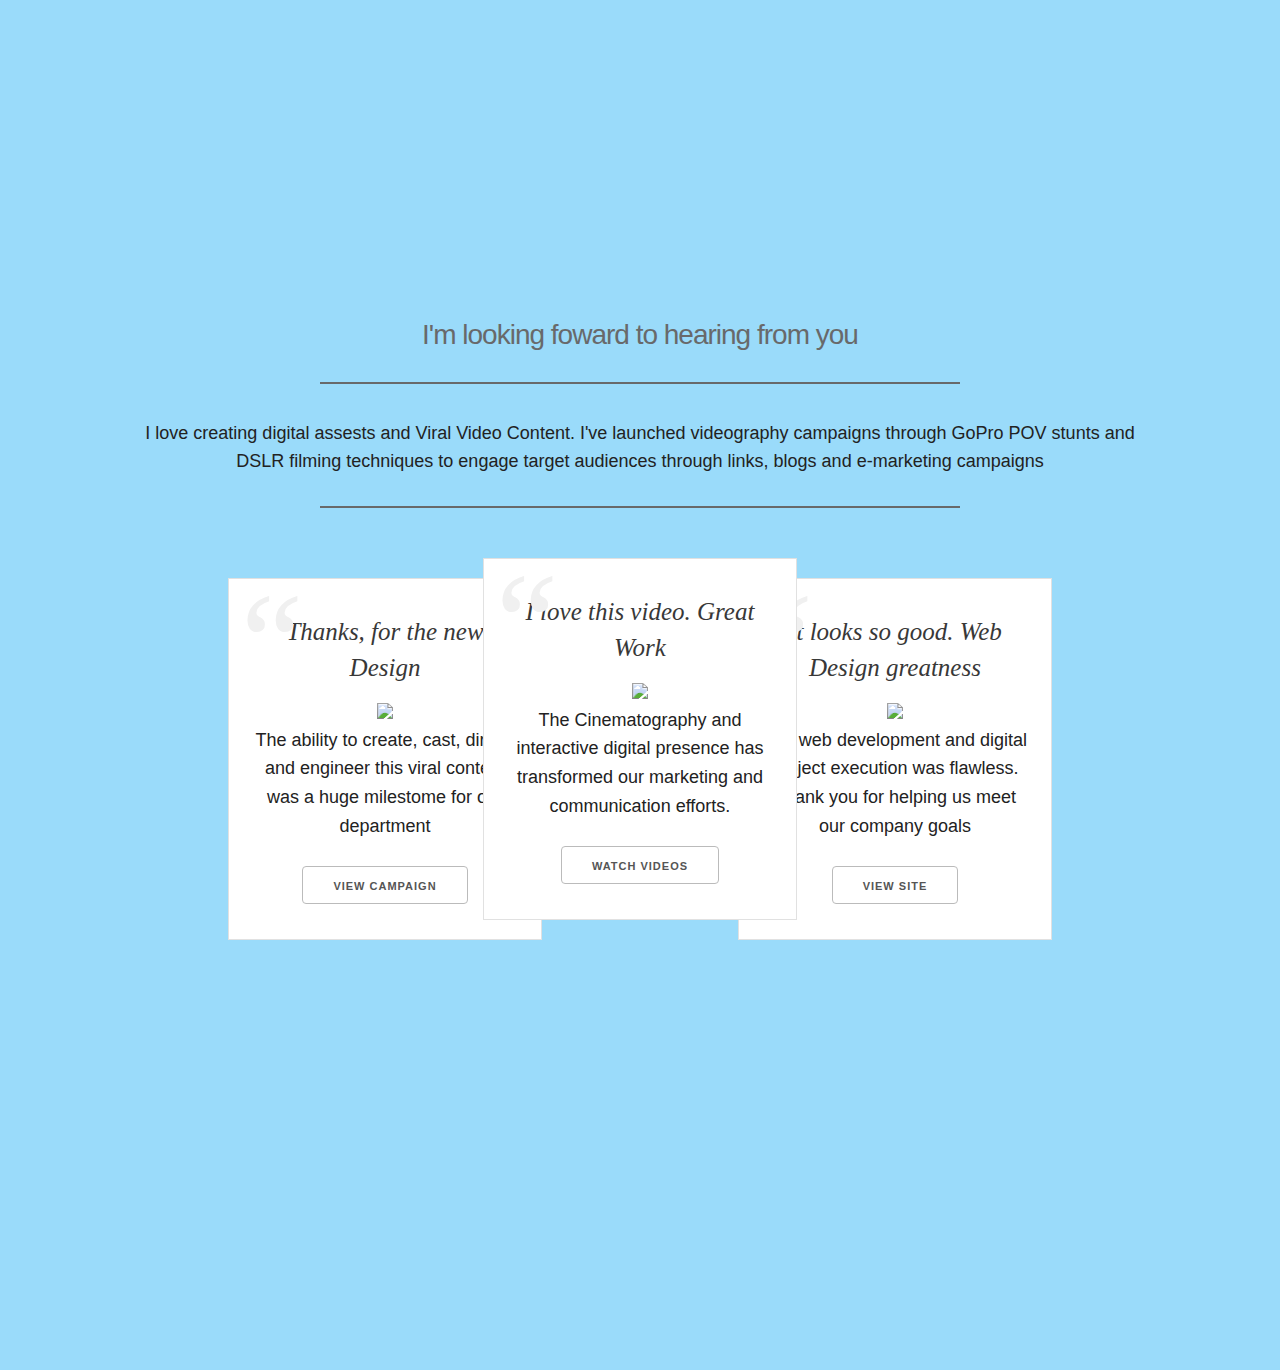
==== commit 01f5022a: "new images" ====
--- a/index.html
+++ b/index.html
@@ -158,15 +158,52 @@
         <div class="columns six">
           <h1>Wait, please don't go</h1>
           <p><strong> I promise... </strong>I wont send you an email unless it's really awesome.</p>
-          <form action="mailto:eze.nmezi@gmail.com?Subject=Test_Post" class="php">').row 
-            <div class="columns eight">
-              <input type="email" placeholder="Your Email" class="u-full-width">
-              <input type="hidden" name="recipient" value="info@ezenmezi.com" class="hidden">
-            </div>
-            <div class="columns four">
-              <input type="submit" value="Subscribe" class="button-primary">
-            </div>
-          </form>
+          <link href="//cdn-images.mailchimp.com/embedcode/classic-081711.css" rel="stylesheet" type="text/css">
+          <style type="text/css">
+            #mc_embed_signup{ clear:left; font:16px Helvetica,Arial,sans-serif;}
+            #mce-success-response{ color:#000; font-weight: 100; clear:left; font:18px Helvetica,Arial,sans-serif;}
+            /* Add your own MailChimp form style overrides in your site stylesheet or in this style block.
+            We recommend moving this block and the preceding CSS link to the HEAD of your HTML file. */
+          </style>
+          <div id="mc_embed_signup">
+            <form id="mc-embedded-subscribe-form" action="//mediakingdoms.us12.list-manage.com/subscribe/post?u=304e31cb1e043b49cef061fa4&amp;id=2a24df7bbe" method="post" name="mc-embedded-subscribe-form" target="_blank" novalidate="" class="validate">
+              <div class="columns two"></div>
+              <div id="mc_embed_signup_scroll">
+                <div class="mc-field-group">
+                  <input id="mce-EMAIL" type="email" value="" placeholder="email address" name="EMAIL" class="required email">
+                </div>
+                <div id="mce-responses" class="clear">
+                  <div id="mce-error-response" style="display:none" class="response"></div>
+                  <div id="mce-success-response" style="display:none" class="response"></div>
+                </div>
+                <!-- real people should not fill this in and expect good things - do not remove this or risk form bot signups-->
+                <div style="position: absolute; left: -5000px;" aria-hidden="true">
+                  <input type="text" name="b_304e31cb1e043b49cef061fa4_2a24df7bbe" tabindex="-1" value="">
+                </div>
+              </div>
+              <div class="columns two">
+                <div class="clear">
+                  <input id="mc-embedded-subscribe" type="submit" value="Subscribe" name="subscribe" class="button">
+                </div>
+              </div>
+            </form>
+          </div>
+          <script type="text/javascript" src="//s3.amazonaws.com/downloads.mailchimp.com/js/mc-validate.js"></script>
+          <script type="text/javascript">
+            (function($) {window.fnames = new Array(); window.ftypes = new Array();fnames[0]='EMAIL';ftypes[0]='email';fnames[1]='FNAME';ftypes[1]='text';fnames[2]='LNAME';ftypes[2]='text';}(jQuery));var $mcj = jQuery.noConflict(true);
+            
+            
+            
+            
+            
+            
+            
+            
+            
+            
+            
+            
+          </script>
         </div>
       </div>
     </footer>
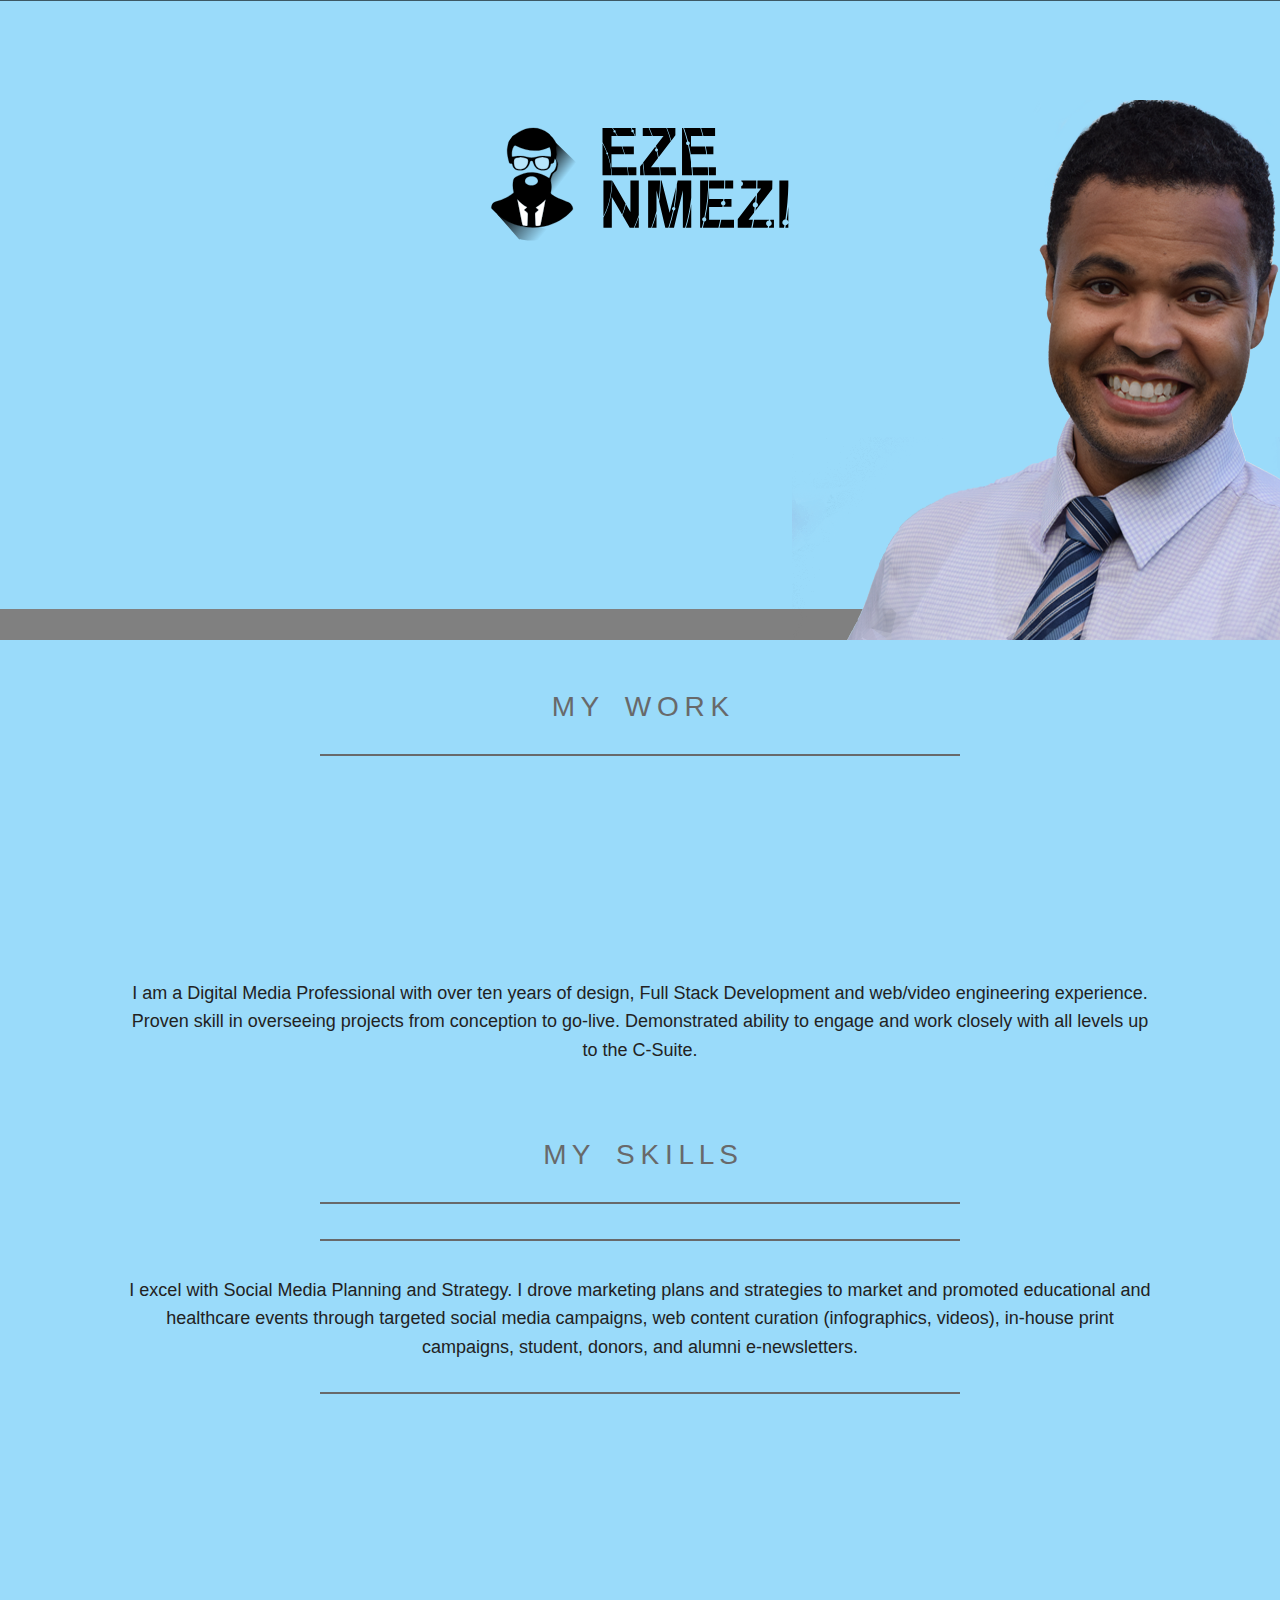
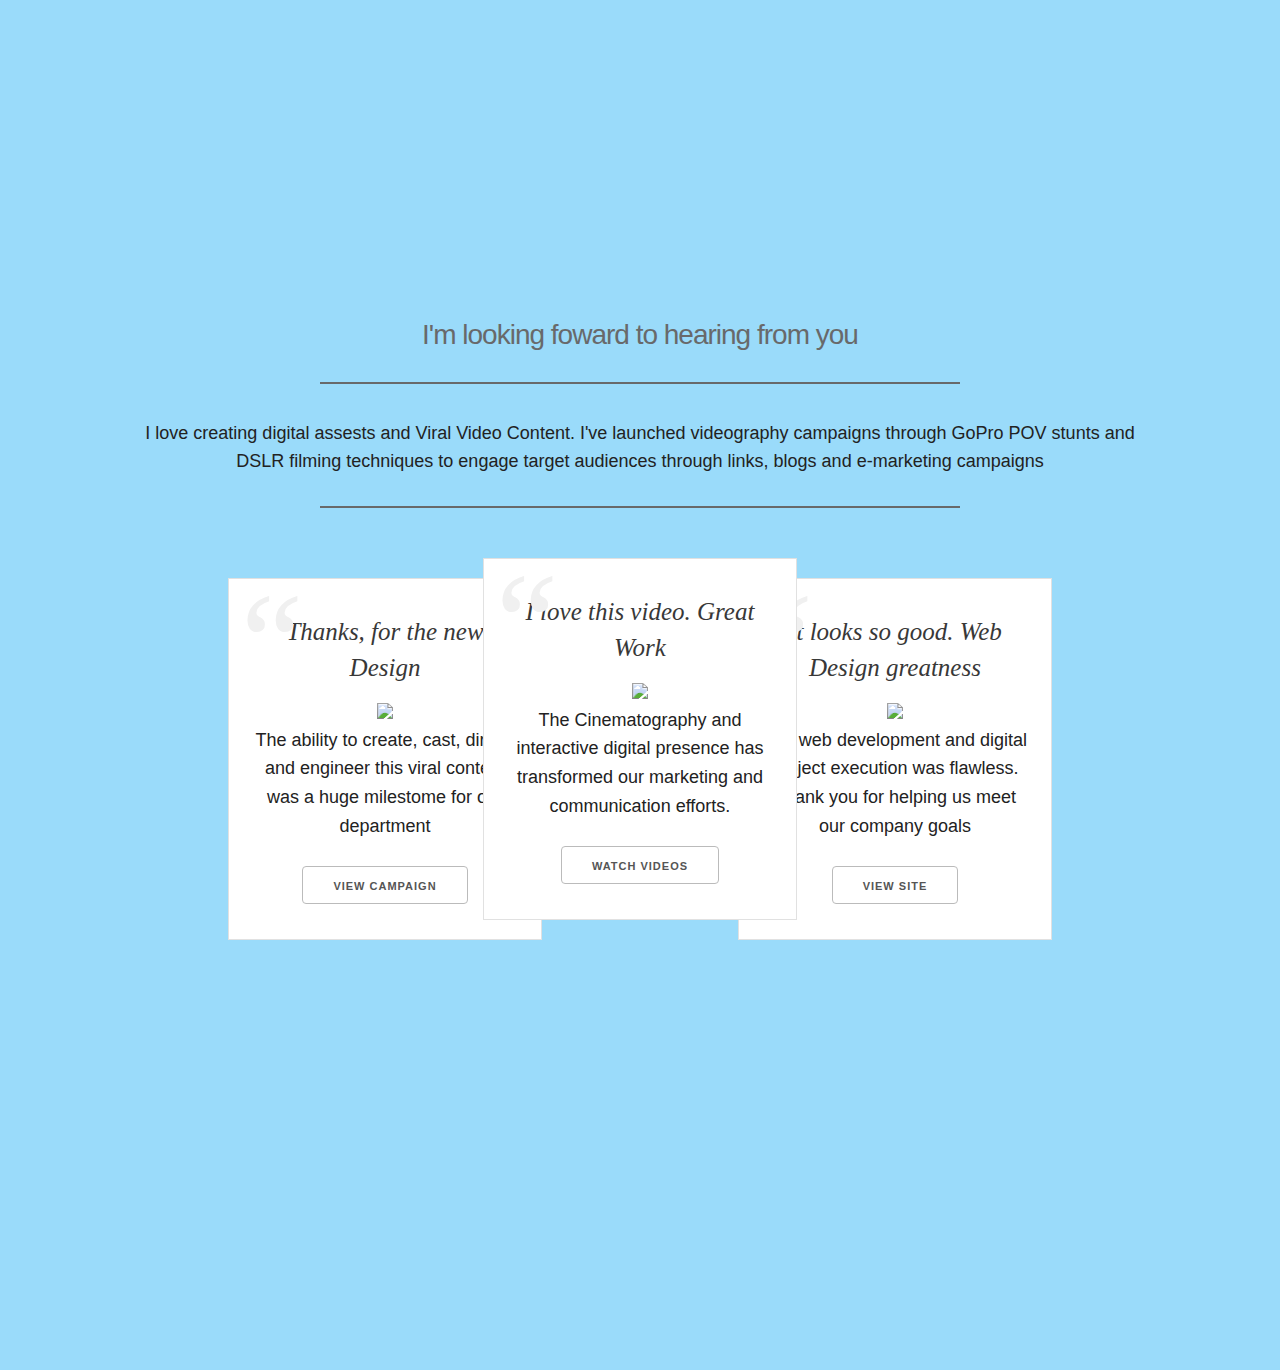
==== commit e5ce85f1: "done" ====
--- a/index.html
+++ b/index.html
@@ -137,74 +137,77 @@
       </article>
     </section>
     <footer>
-      <div class="row footer-stuff">
-        <div class="columns three"><strong>STAY IN TOUCH WITH ME</strong>
-          <ul>
-            <li><a href="https://twitter.com/ezenmezi">Twitter</a></li>
-            <li><a href="https://www.behance.net/ezenmezi">Behance</a></li>
-            <li><a href="https://www.linkedin.com/in/ezenick">LinkedIN</a></li>
-            <li><a href="https://www.instagram.com/mediakingdoms">Instagram</a></li>
-          </ul>
-        </div>
-        <div class="columns three"><strong>Top 5 Sites</strong>
-          <ul>
-            <li><a href="http://www.ezestudio.com" target="_blank" title="(Freelance Site)">Eze Studio</a></li>
-            <li><a href="http://www.mediakingdoms.com" target="_blank" title="Company Site">Media Kingdoms</a></li>
-            <li><a href="http://annualreport.ccnm.edu" target="_blank">Annual Reports(WordPress)</a></li>
-            <li><a href="http://www.ccnm.edu/sites/ccnm/files/flashcontent/ar_final.swf" target="_blank">Annual Reports(Flash)</a></li>
-            <li><a href="http://myccnm2012.tumblr.com/" target="_blank">Annual Reports(Social Media)</a></li>
-          </ul>
-        </div>
-        <div class="columns six">
-          <h1>Wait, please don't go</h1>
-          <p><strong> I promise... </strong>I wont send you an email unless it's really awesome.</p>
-          <link href="//cdn-images.mailchimp.com/embedcode/classic-081711.css" rel="stylesheet" type="text/css">
-          <style type="text/css">
-            #mc_embed_signup{ clear:left; font:16px Helvetica,Arial,sans-serif;}
-            #mce-success-response{ color:#000; font-weight: 100; clear:left; font:18px Helvetica,Arial,sans-serif;}
-            /* Add your own MailChimp form style overrides in your site stylesheet or in this style block.
-            We recommend moving this block and the preceding CSS link to the HEAD of your HTML file. */
-          </style>
-          <div id="mc_embed_signup">
-            <form id="mc-embedded-subscribe-form" action="//mediakingdoms.us12.list-manage.com/subscribe/post?u=304e31cb1e043b49cef061fa4&amp;id=2a24df7bbe" method="post" name="mc-embedded-subscribe-form" target="_blank" novalidate="" class="validate">
-              <div class="columns two"></div>
-              <div id="mc_embed_signup_scroll">
-                <div class="mc-field-group">
-                  <input id="mce-EMAIL" type="email" value="" placeholder="email address" name="EMAIL" class="required email">
+      <div class="row footer-stuff"></div>
+      <link href="//cdn-images.mailchimp.com/embedcode/classic-081711.css" rel="stylesheet" type="text/css">
+      <style type="text/css">
+        #mc_embed_signup{ clear:left; font:14px Helvetica,Arial,sans-serif; }
+        #mc-embedded-subscribe.button{ background-color:#1EAEDB; }
+        #mce-success-response{ color:#000; font-weight: 100; clear:left; font:18px Helvetica,Arial,sans-serif;}
+        #mc_embed_signup #mce-success-response{ color:#000;}
+        /* Add your own MailChimp form style overrides in your site stylesheet or in this style block.
+        We recommend moving this block and the preceding CSS link to the HEAD of your HTML file. */
+      </style>
+      <div id="mc_embed_signup">
+        <form id="mc-embedded-subscribe-form" action="//mediakingdoms.us12.list-manage.com/subscribe/post?u=304e31cb1e043b49cef061fa4&amp;id=2a24df7bbe" method="post" name="mc-embedded-subscribe-form" target="_blank" novalidate="" class="validate">
+          <div class="columns three">
+            <p> LET'S KEEP IN TOUCH</p>
+            <ul>
+              <li><a href="https://twitter.com/ezenmezi">Twitter</a></li>
+              <li><a href="https://www.behance.net/ezenmezi">Behance</a></li>
+              <li><a href="https://www.linkedin.com/in/ezenick">LinkedIN</a></li>
+              <li><a href="https://www.instagram.com/mediakingdoms">Instagram</a></li>
+            </ul>
+          </div>
+          <div class="columns three">
+            <p>TOP 5 WEBSITES</p>
+            <ul>
+              <li><a href="http://www.ezestudio.com" target="_blank" title="(Freelance Site)">Eze Studio</a></li>
+              <li><a href="http://www.mediakingdoms.com" target="_blank" title="Company Site">Media Kingdoms</a></li>
+              <li><a href="http://annualreport.ccnm.edu" target="_blank">Annual Reports(WordPress)</a></li>
+              <li><a href="http://www.ccnm.edu/sites/ccnm/files/flashcontent/ar_final.swf" target="_blank">Annual Reports(Flash)</a></li>
+              <li><a href="http://myccnm2012.tumblr.com/" target="_blank">Annual Reports(Social Media)</a></li>
+            </ul>
+          </div>
+          <div class="columns six">
+            <div id="mc_embed_signup_scroll">
+              <h1>Want some more?</h1>
+              <div class="row">
+                <div class="columns eight">
+                  <div class="mc-field-group">
+                    <input id="mce-EMAIL" type="email" value="" placeholder="email address" name="EMAIL" class="required email">
+                  </div>
+                  <div id="mce-responses" class="clear">
+                    <div id="mce-error-response" style="display:none" class="response"></div>
+                    <div id="mce-success-response" style="display:none" class="response"></div>
+                  </div>
+                  <!-- real people should not fill this in and expect good things - do not remove this or risk form bot signups-->
+                  <div style="position: absolute; left: -5000px;" aria-hidden="true">
+                    <input type="text" name="b_304e31cb1e043b49cef061fa4_2a24df7bbe" tabindex="-1" value="">
+                  </div>
                 </div>
-                <div id="mce-responses" class="clear">
-                  <div id="mce-error-response" style="display:none" class="response"></div>
-                  <div id="mce-success-response" style="display:none" class="response"></div>
-                </div>
-                <!-- real people should not fill this in and expect good things - do not remove this or risk form bot signups-->
-                <div style="position: absolute; left: -5000px;" aria-hidden="true">
-                  <input type="text" name="b_304e31cb1e043b49cef061fa4_2a24df7bbe" tabindex="-1" value="">
-                </div>
-              </div>
-              <div class="columns two">
-                <div class="clear">
+                <div class="columns four">
+                  <div class="clear"></div>
                   <input id="mc-embedded-subscribe" type="submit" value="Subscribe" name="subscribe" class="button">
                 </div>
               </div>
-            </form>
-          </div>
-          <script type="text/javascript" src="//s3.amazonaws.com/downloads.mailchimp.com/js/mc-validate.js"></script>
-          <script type="text/javascript">
-            (function($) {window.fnames = new Array(); window.ftypes = new Array();fnames[0]='EMAIL';ftypes[0]='email';fnames[1]='FNAME';ftypes[1]='text';fnames[2]='LNAME';ftypes[2]='text';}(jQuery));var $mcj = jQuery.noConflict(true);
-            
-            
-            
-            
-            
-            
-            
-            
-            
-            
-            
-            
-          </script>
-        </div>
+            </div>
+            <script type="text/javascript" src="//s3.amazonaws.com/downloads.mailchimp.com/js/mc-validate.js"></script>
+            <script type="text/javascript">
+              (function($) {window.fnames = new Array(); window.ftypes = new Array();fnames[0]='EMAIL';ftypes[0]='email';fnames[1]='FNAME';ftypes[1]='text';fnames[2]='LNAME';ftypes[2]='text';}(jQuery));var $mcj = jQuery.noConflict(true);
+              
+              
+              
+              
+              
+              
+              
+              
+              
+              
+              
+            </script>
+          </div>
+        </form>
       </div>
     </footer>
   </body>
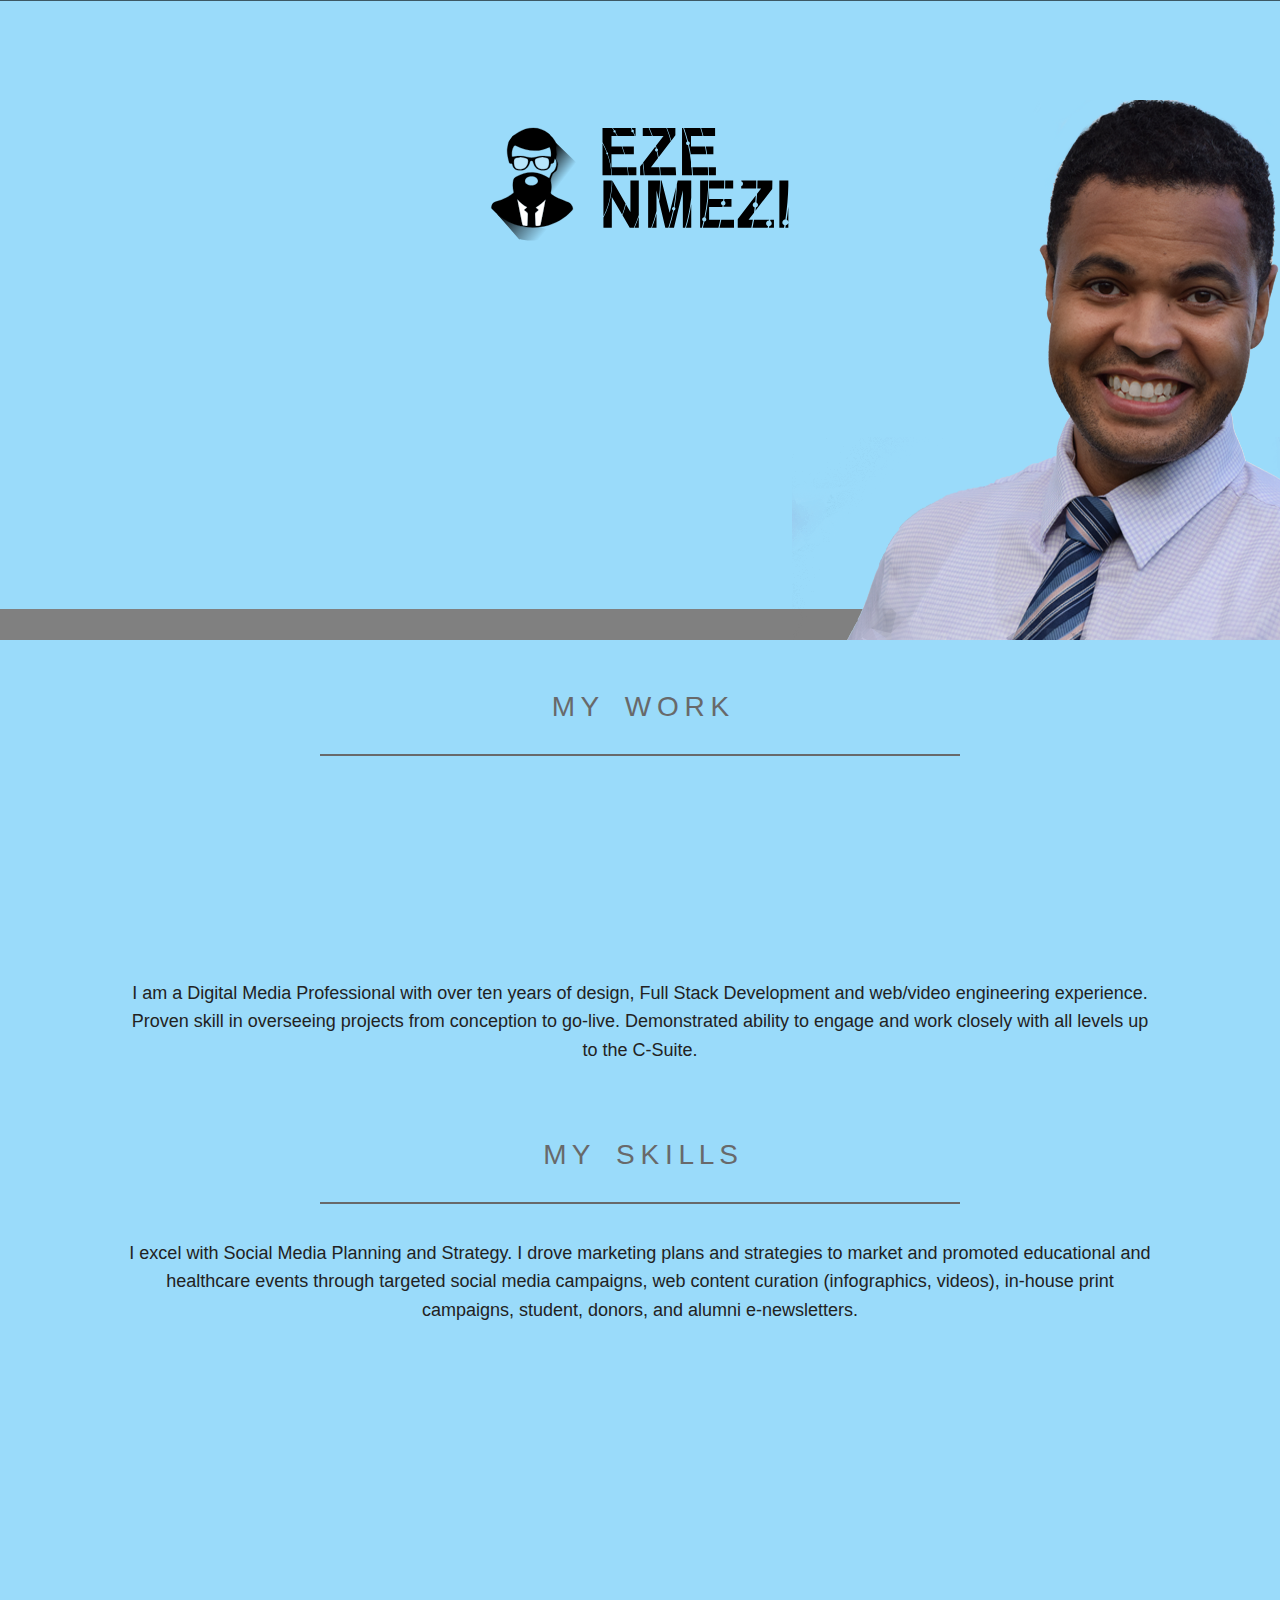
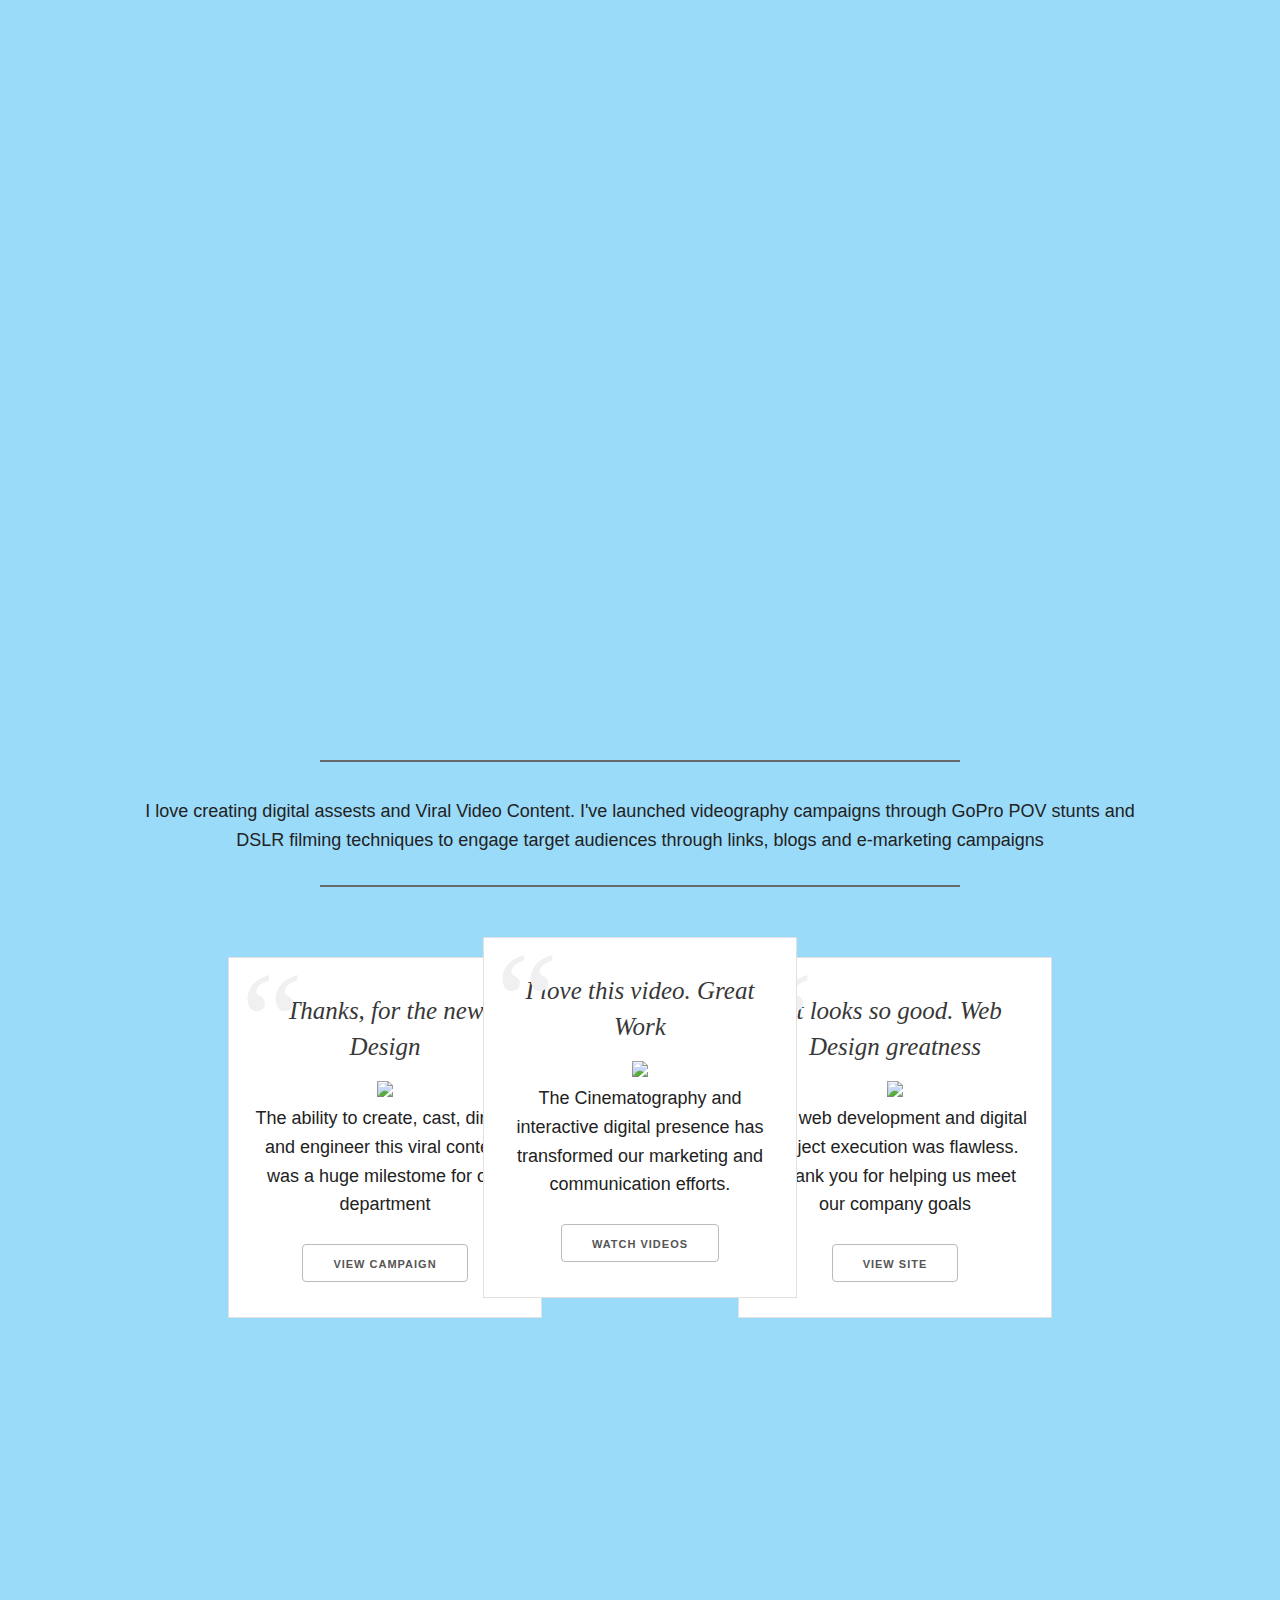
==== commit 1e203ef7: "new school site" ====
--- a/index.html
+++ b/index.html
@@ -69,7 +69,6 @@
         </div>
         <p>I am a Digital Media Professional with over ten years of design, Full Stack Development and web/video engineering experience. Proven skill in overseeing projects from conception to go-live. Demonstrated ability to engage and work closely with all levels up to the C-Suite.</p><br><br>
         <h1>M Y  &nbsp;&nbsp;  S K I L L S</h1>
-        <hr>
         <!--
         #l
         #myParallax8.glowbox.overflow-hidden.column
@@ -107,13 +106,16 @@
         -->
         <hr>
         <p>I excel with Social Media Planning and Strategy. I drove marketing plans and strategies to market and promoted educational and healthcare events through targeted social media campaigns, web content curation (infographics, videos), in-house print campaigns, student, donors, and alumni e-newsletters.</p>
-        <hr>
-        <div class="large-window">
-          <div class="window-tint">
-            <div class="promo-text">Give me a Call<strong><span>Cell 416-SER-IOUS </span></strong><a href="" class="window-cta">Call Now</a></div>
-          </div>
-        </div>
-        <h1>I'm looking foward to hearing from you</h1>
+        <article>
+          <div class="videoWrapper">
+            <iframe width="560" height="349" src="http://www.youtube.com/embed/7QjyAmBlZxs?VQ=HD720&amp;autoplay=1" frameborder="0" allowfullscreen=""></iframe>
+          </div>
+          <div class="large-window">
+            <div class="window-tint">
+              <div class="promo-text">Give me a Call<strong><span>Cell 416-737-4687 </span></strong><a href="" class="window-cta">Call Now</a></div>
+            </div>
+          </div>
+        </article>
         <hr>
         <p>I love creating digital assests and Viral Video Content. I've launched videography campaigns through GoPro POV stunts and DSLR filming techniques to engage target audiences through links, blogs and e-marketing campaigns</p>
         <hr>
@@ -152,19 +154,19 @@
           <div class="columns three">
             <p> LET'S KEEP IN TOUCH</p>
             <ul>
-              <li><a href="https://twitter.com/ezenmezi">Twitter</a></li>
+              <li><a href="https://www.instagram.com/mediakingdoms">Instagram</a></li>
               <li><a href="https://www.behance.net/ezenmezi">Behance</a></li>
               <li><a href="https://www.linkedin.com/in/ezenick">LinkedIN</a></li>
-              <li><a href="https://www.instagram.com/mediakingdoms">Instagram</a></li>
+              <li><a href="https://twitter.com/ezenmezi">Twitter</a></li>
             </ul>
           </div>
           <div class="columns three">
             <p>TOP 5 WEBSITES</p>
             <ul>
-              <li><a href="http://www.ezestudio.com" target="_blank" title="(Freelance Site)">Eze Studio</a></li>
-              <li><a href="http://www.mediakingdoms.com" target="_blank" title="Company Site">Media Kingdoms</a></li>
-              <li><a href="http://annualreport.ccnm.edu" target="_blank">Annual Reports(WordPress)</a></li>
-              <li><a href="http://www.ccnm.edu/sites/ccnm/files/flashcontent/ar_final.swf" target="_blank">Annual Reports(Flash)</a></li>
+              <li><a href="https://www.emersonsuite.com" target="_blank" title="(Freelance Site)">Emerson Suite</a></li>
+              <li><a href="http://www.honda.ca" target="_blank" title="Company Site">Honda Canada</a></li>
+              <li><a href="http://atvsxs.honda.ca/" target="_blank" title="Company Site">Honda ATV & SXS</a></li>
+              <li><a href="http://www.ccnm.edu" target="_blank">Canadian College NM (Drupal)</a></li>
               <li><a href="http://myccnm2012.tumblr.com/" target="_blank">Annual Reports(Social Media)</a></li>
             </ul>
           </div>
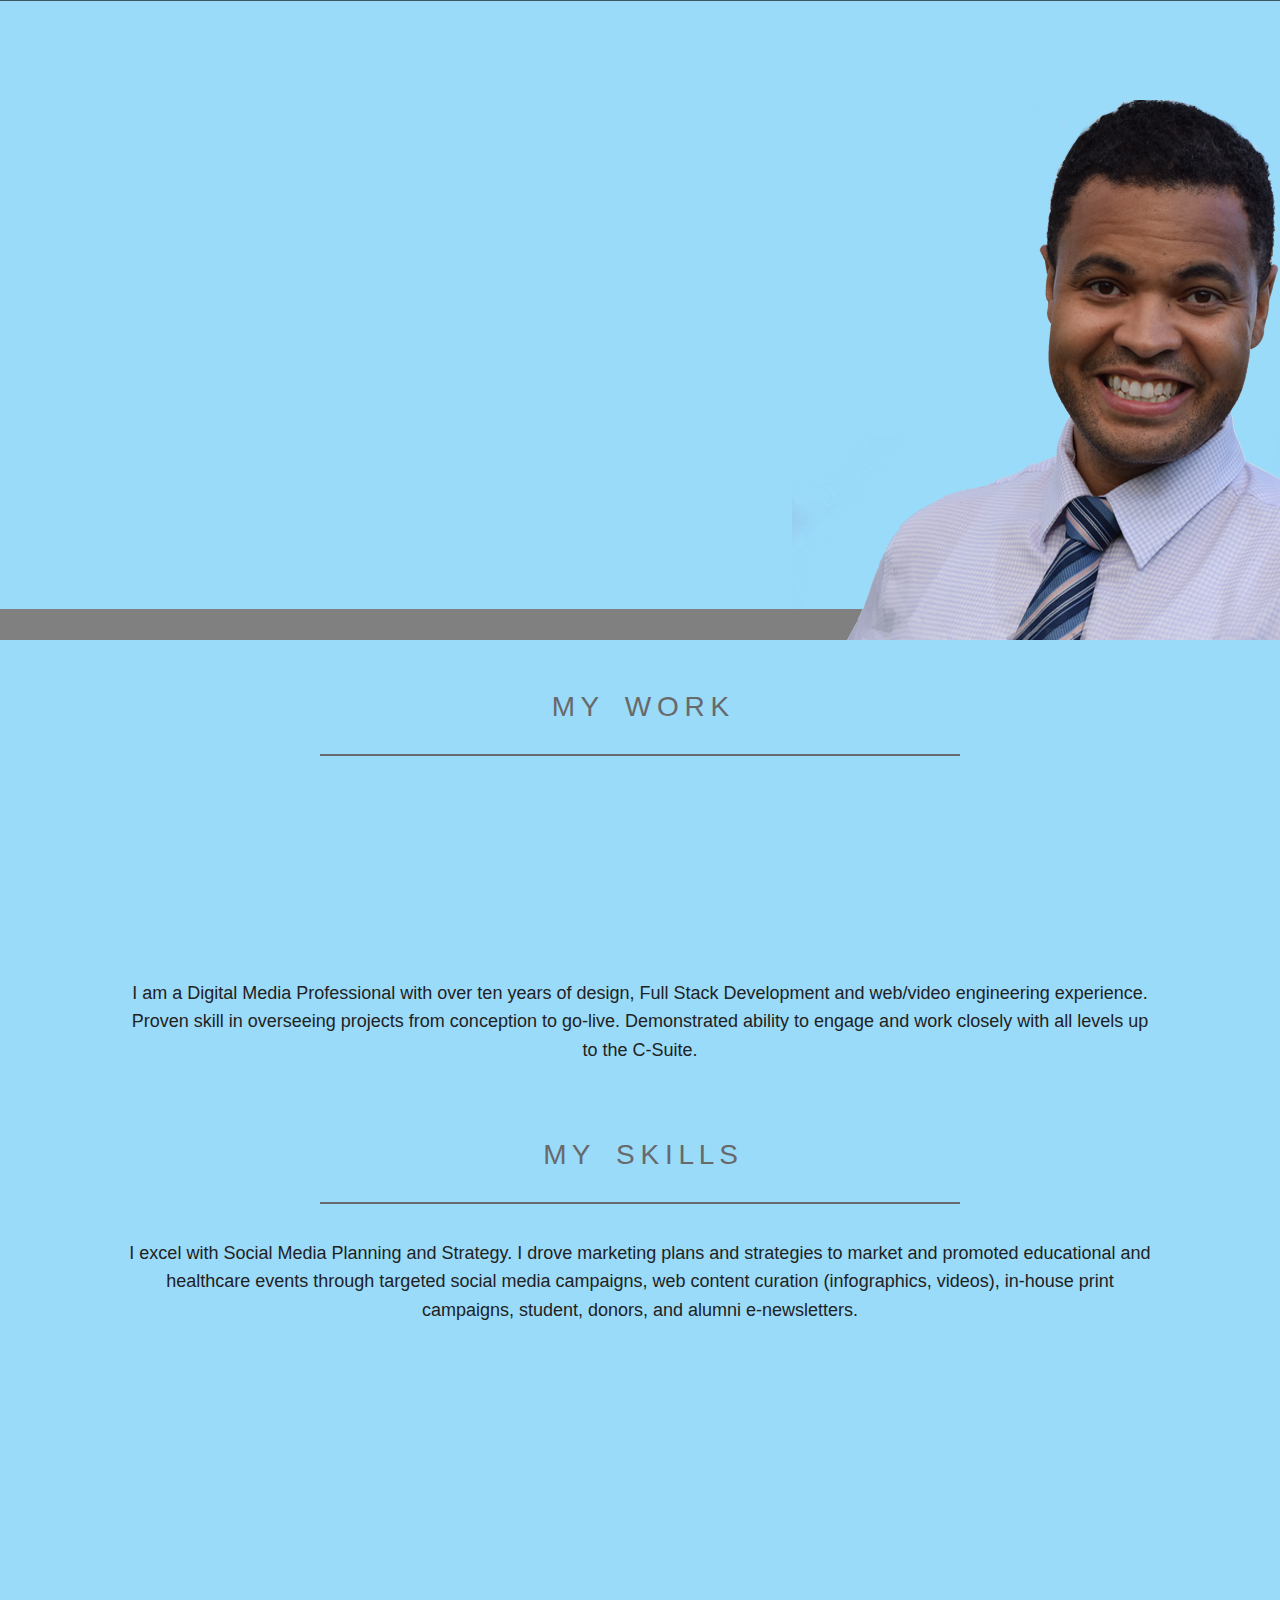
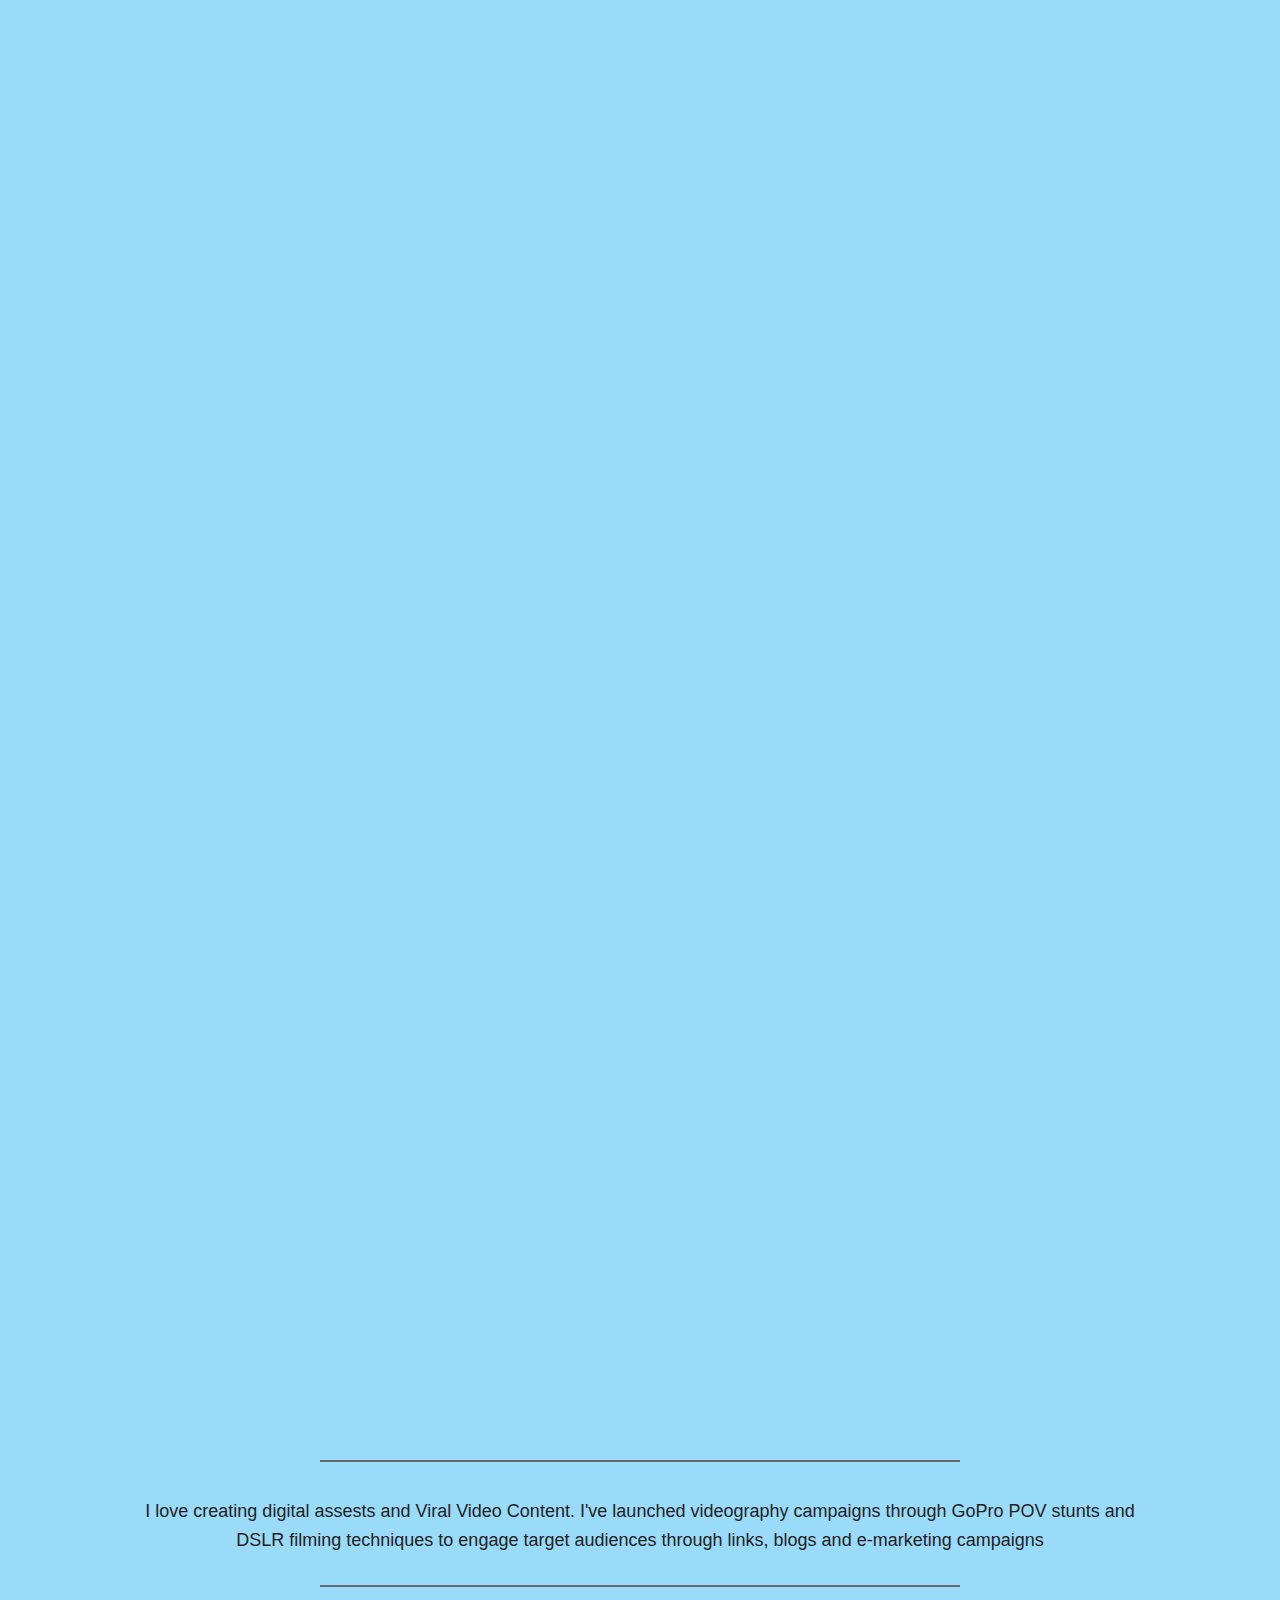
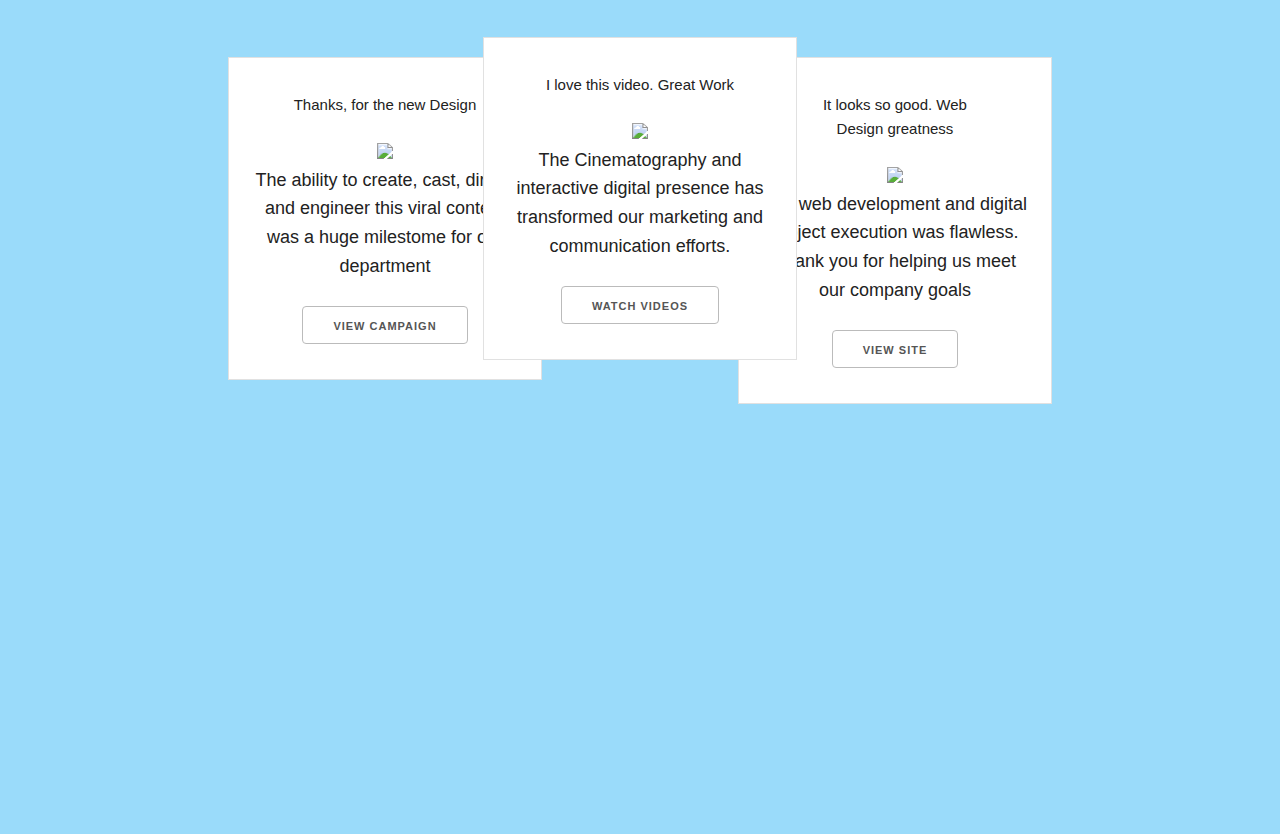
==== commit 7ce34cf8: "Update index.html" ====
--- a/index.html
+++ b/index.html
@@ -165,9 +165,9 @@
             <ul>
               <li><a href="https://www.emersonsuite.com" target="_blank" title="(Freelance Site)">Emerson Suite</a></li>
               <li><a href="http://www.honda.ca" target="_blank" title="Company Site">Honda Canada</a></li>
-              <li><a href="http://atvsxs.honda.ca/" target="_blank" title="Company Site">Honda ATV & SXS</a></li>
-              <li><a href="http://www.ccnm.edu" target="_blank">Canadian College NM (Drupal)</a></li>
-              <li><a href="http://myccnm2012.tumblr.com/" target="_blank">Annual Reports(Social Media)</a></li>
+              <li><a href="http://powerequipment.honda.ca/" target="_blank" title="Company Site">Power Equipment</a></li>
+              <li><a href="http://www.ccnm.edu" target="_blank">Canadian College</a></li>
+              <li><a href="http://www.oicc.ca/" target="_blank">Ottawa Integrative</a></li>
             </ul>
           </div>
           <div class="columns six">
@@ -222,4 +222,4 @@
     
   </script>
   <script src="js/functions.js"></script>
-</html>+</html>
--- a/css/style.css
+++ b/css/style.css
@@ -277,8 +277,7 @@
  */
 input[type="checkbox"],
 input[type="radio"] {
-  -moz-box-sizing: border-box;
-       box-sizing: border-box;
+  box-sizing: border-box;
   /* 1 */
   padding: 0;
   /* 2 */ }
@@ -301,6 +300,7 @@
   -webkit-appearance: textfield;
   /* 1 */
   -moz-box-sizing: content-box;
+  -webkit-box-sizing: content-box;
   /* 2 */
   box-sizing: content-box; }
 
@@ -389,47 +389,23 @@
   max-width: 960px;
   margin: 0 auto;
   padding: 0 20px;
-  -moz-box-sizing: border-box;
-       box-sizing: border-box; }
+  box-sizing: border-box; }
 
 .column,
 .columns {
   width: 100%;
   float: left;
-  -moz-box-sizing: border-box;
-       box-sizing: border-box; }
+  box-sizing: border-box; }
 
 /* For devices larger than 400px */
 @media (min-width: 400px) {
   .container {
     width: 85%;
-    padding: 0; }
-
-  .fore-bird {
-    width: 100%;
-    height: 873px;
-    background-image: url(../images/fore-bird500.png);
-    background-repeat: no-repeat;
-    background-position: right bottom;
-    position: absolute;
-    float: right;
-    margin-left: 0px;
-    top: 100px; } }
+    padding: 0; } }
 /* For devices larger than 550px */
 @media (min-width: 550px) {
   .container {
     width: 80%; }
-
-  .fore-bird {
-    width: 100%;
-    height: 873px;
-    background-image: url(../images/fore-bird.png);
-    background-repeat: no-repeat;
-    background-position: right bottom;
-    position: absolute;
-    float: right;
-    margin-left: 0px;
-    top: 100px; }
 
   .column,
   .columns {
@@ -648,8 +624,7 @@
   border-radius: 4px;
   border: 1px solid #bbb;
   cursor: pointer;
-  -moz-box-sizing: border-box;
-       box-sizing: border-box; }
+  box-sizing: border-box; }
 
 .button:hover,
 button:hover,
@@ -706,8 +681,7 @@
   border: 1px solid #D1D1D1;
   border-radius: 4px;
   box-shadow: none;
-  -moz-box-sizing: border-box;
-       box-sizing: border-box; }
+  box-sizing: border-box; }
 
 /* Removes awkward default styles on some inputs for iOS */
 input[type="email"],
@@ -839,13 +813,11 @@
 –––––––––––––––––––––––––––––––––––––––––––––––––– */
 .u-full-width {
   width: 100%;
-  -moz-box-sizing: border-box;
-       box-sizing: border-box; }
+  box-sizing: border-box; }
 
 .u-max-full-width {
   max-width: 100%;
-  -moz-box-sizing: border-box;
-       box-sizing: border-box; }
+  box-sizing: border-box; }
 
 .u-pull-right {
   float: right; }
@@ -918,23 +890,6 @@
 img {
   max-width: 100%; }
 
-/*  Parallax related styles */
-.overflow-hidden {
-  position: relative;
-  overflow: hidden;
-  padding: 0;
-  margin: 0; }
-
-.glowbox {
-  box-shadow: 0 0 3px 1px #000; }
-
-#myParallax8 {
-  position: absolute;
-  background-color: rgba(0, 0, 0, 0.6);
-  left: 0px;
-  width: 100%;
-  height: 800px; }
-
 .bird-boxes {
   position: relative;
   height: 640px;
@@ -955,7 +910,7 @@
 .logo {
   height: 125px;
   width: 100%;
-  background-image: url(../images/logo.svg);
+  background-image: url(../images/logo_final.svg);
   background-position: center;
   background-repeat: no-repeat;
   position: absolute;
@@ -965,6 +920,9 @@
 .fore-bird {
   width: 100%;
   height: 873px;
+  background-image: url(../images/fore-bird.png);
+  background-repeat: no-repeat;
+  background-position: right bottom;
   position: absolute;
   float: right;
   margin-left: 0px;
@@ -998,31 +956,22 @@
     margin-bottom: 40px;
     position: relative;
     opacity: 0;
-    -webkit-transform: translateX(30px);
-        -ms-transform: translateX(30px);
-            transform: translateX(30px);
-    -webkit-transition: all 0.4s ease-in-out;
-            transition: all 0.4s ease-in-out;
+    transform: translateX(10px); 
+    /* written to file test*/
+    transition: all 0.4s ease-in-out;
     overflow: hidden;
     cursor: pointer; }
     .clothes-pics figure.is-showing {
       opacity: 1;
-      -webkit-transform: translateX(0px);
-          -ms-transform: translateX(0px);
-              transform: translateX(0px); }
+      transform: translateX(0px); }
     .clothes-pics figure img {
       display: block;
-      -webkit-transform: scale(1.9);
-          -ms-transform: scale(1.9);
-              transform: scale(1.9);
-      -webkit-transition: all 0.3s ease-in-out;
-              transition: all 0.3s ease-in-out; }
+      transform: scale(1.9);
+      transition: all 0.3s ease-in-out; }
     .clothes-pics figure:hover figcaption {
       left: 0%; }
     .clothes-pics figure:hover img {
-      -webkit-transform: scale(1);
-          -ms-transform: scale(1);
-              transform: scale(1); }
+      transform: scale(1); }
   .clothes-pics figcaption {
     position: absolute;
     bottom: 0px;
@@ -1031,8 +980,7 @@
     color: black;
     padding: 2px 8px;
     font-size: 11px;
-    -webkit-transition: all 0.3s ease-in-out;
-            transition: all 0.3s ease-in-out; }
+    transition: all 0.3s ease-in-out; }
 
 .large-window {
   height: 1024px;
@@ -1040,7 +988,7 @@
   background-position: center 0px;
   background-repeat: repeat-y;
   background-attachment: fixed;
-  margin-top: 1000px;
+  margin-top: 100px;
   margin-bottom: 100px;
   border-radius: 50%;
   position: relative; }
@@ -1052,15 +1000,9 @@
     right: 0;
     bottom: 0;
     border-radius: 59%;
-    display: -webkit-flex;
-    display: -ms-flexbox;
     display: flex;
-    -webkit-justify-content: center;
-        -ms-flex-pack: center;
-            justify-content: center;
-    -webkit-align-items: center;
-        -ms-flex-align: center;
-            align-items: center;
+    justify-content: center;
+    align-items: center;
     opacity: 0; }
   .large-window .promo-text {
     color: white;
@@ -1081,8 +1023,7 @@
       color: white;
       border: 1px solid white;
       padding: 10px 20px;
-      -webkit-transition: all 0.3s ease-in-out;
-              transition: all 0.3s ease-in-out; }
+      transition: all 0.3s ease-in-out; }
       .large-window .promo-text .window-cta:hover {
         background: white;
         color: black; }
@@ -1095,33 +1036,11 @@
     background: white;
     position: relative; }
   .blog-posts .post-1 {
-    -webkit-transform: translate(100px, 20px);
-        -ms-transform: translate(100px, 20px);
-            transform: translate(100px, 20px); }
+    transform: translate(100px, 20px); }
   .blog-posts .post-2 {
     z-index: 2; }
   .blog-posts .post-3 {
-    -webkit-transform: translate(-100px, 20px);
-        -ms-transform: translate(-100px, 20px);
-            transform: translate(-100px, 20px); }
-  .blog-posts blockquote {
-    font-family: Georgia, serif;
-    font-size: 25px;
-    font-style: italic;
-    margin: 0.25em 0;
-    padding: 0.35em 10px;
-    line-height: 1.45;
-    position: relative;
-    color: #383838; }
-  .blog-posts blockquote:before {
-    display: block;
-    padding-left: 0px;
-    content: "“";
-    font-size: 140px;
-    position: absolute;
-    left: -22px;
-    top: -65px;
-    color: #f0f0f0; }
+    transform: translate(-100px, 20px); }
 
 footer {
   background: gray;
